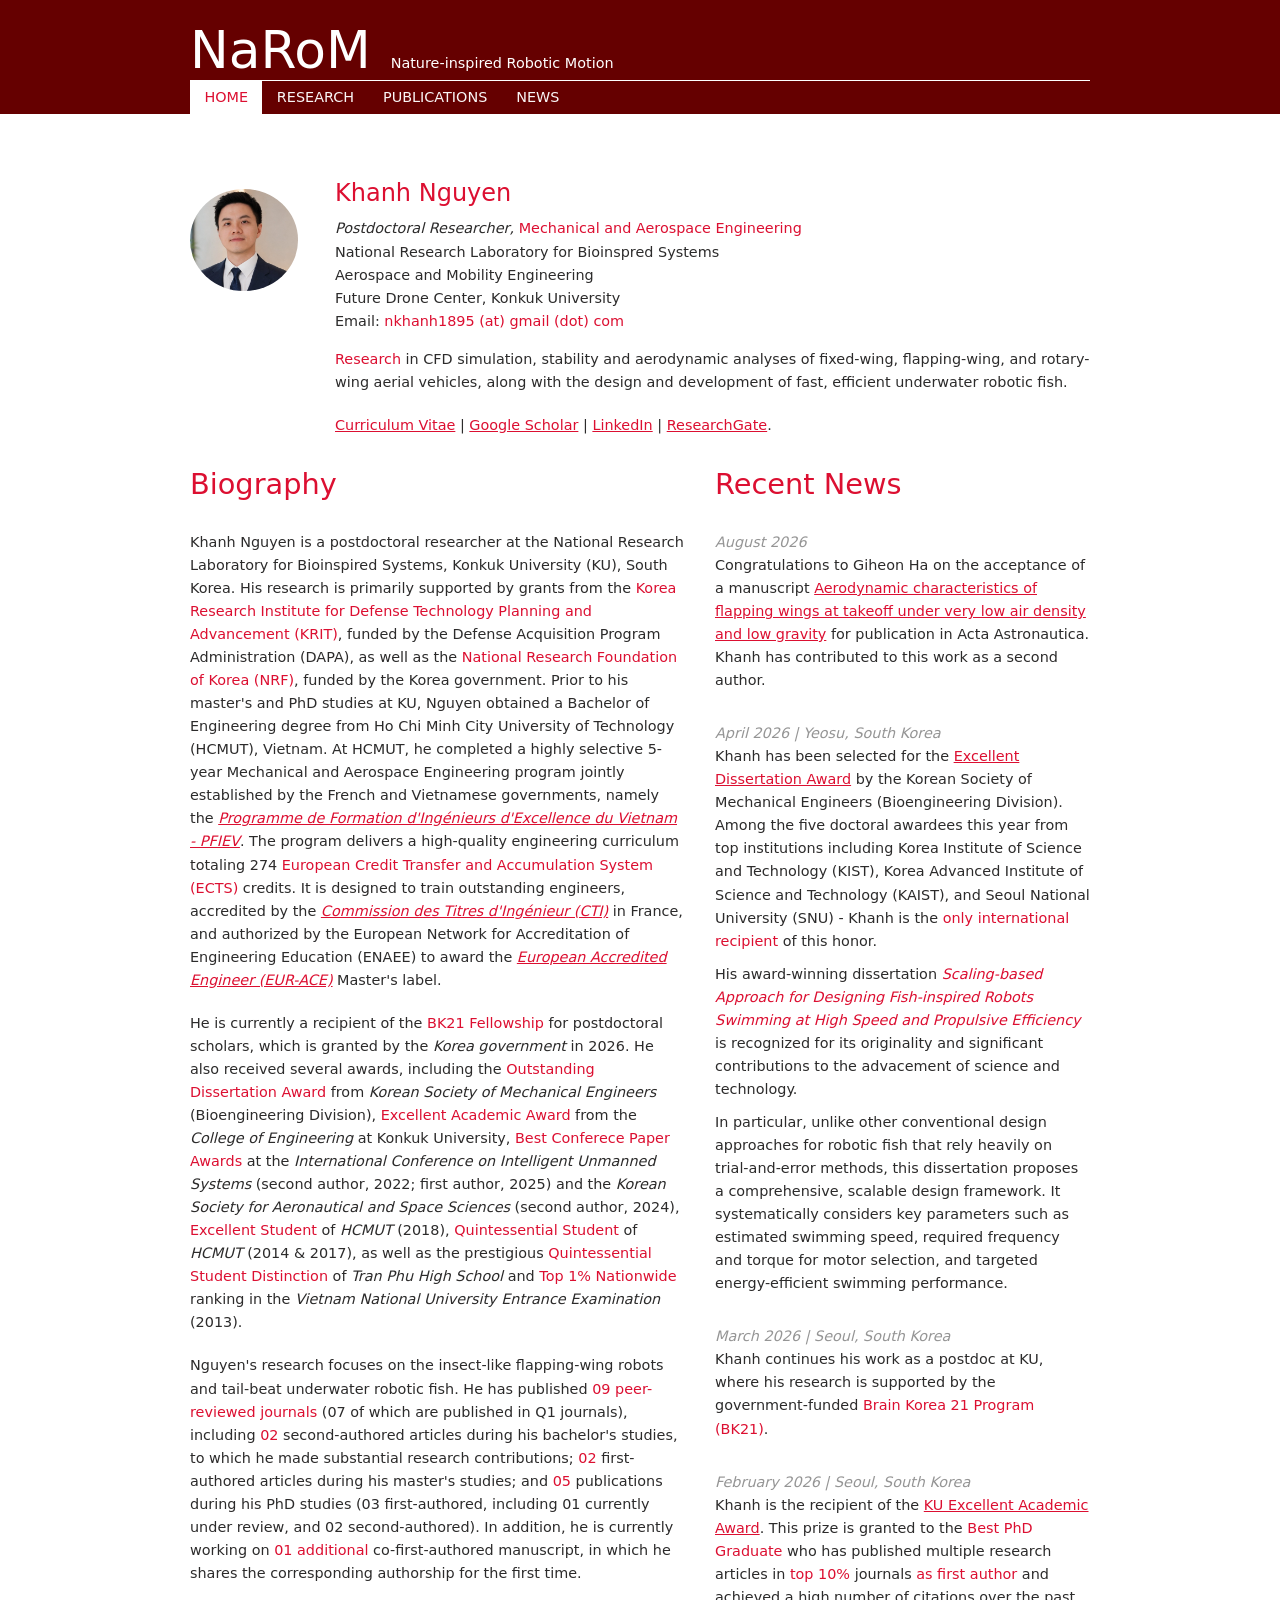
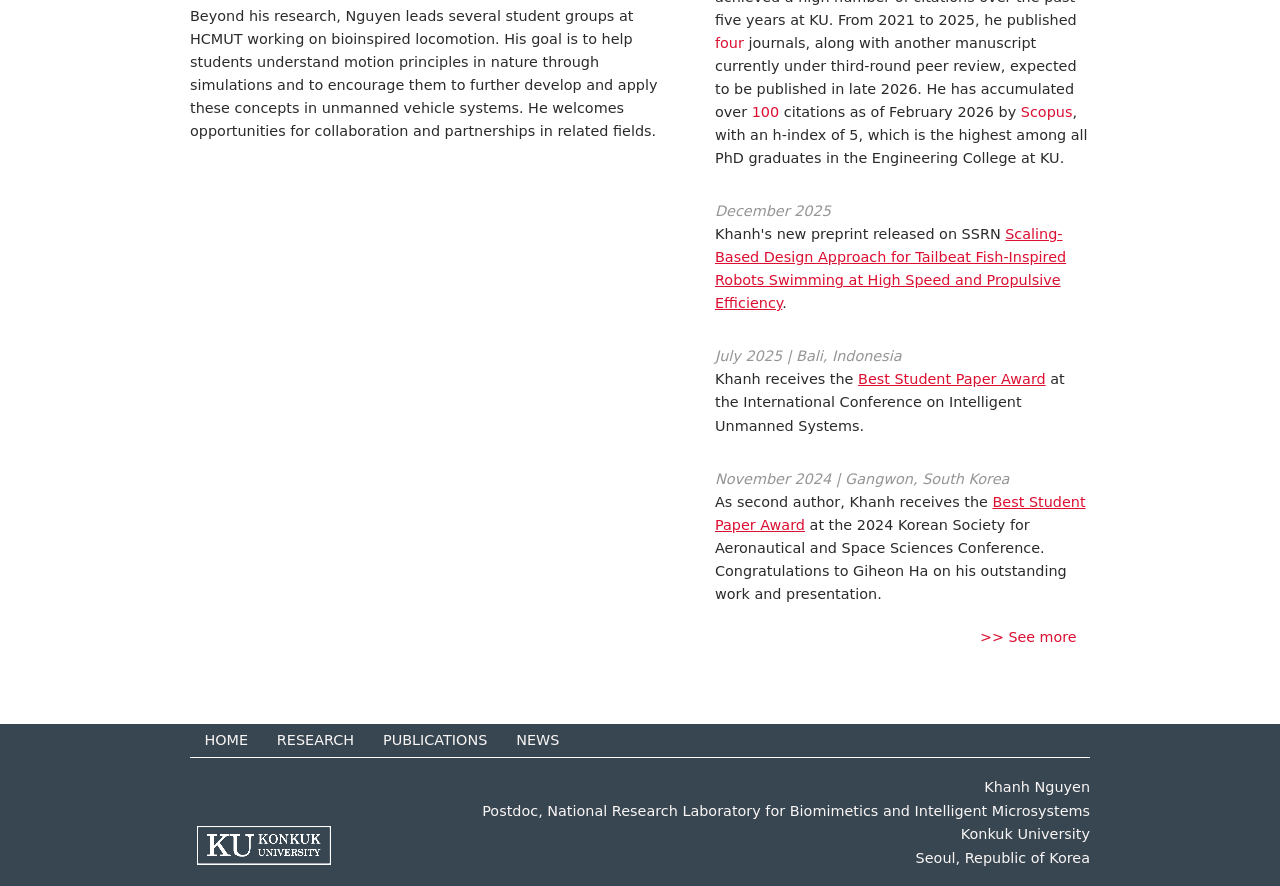
==== index.html @ c9b2899d "Add files via upload" ====
<!DOCTYPE html>
<html lang="en">
  
<head>
<meta charset="UTF-8">
    <meta name="viewport" content="width=device-width, initial-scale=1.0, maximum-scale=1.0, user-scalable=no">
    <link rel="stylesheet" href="assets/css/styles.css">
</head>


<body>

<header> 

<div class="custom-background">
    <div class="bottom-meta">
    <div class="logo-section">
    <p class="narom">NaRoM</p>
      <div class="subtitle">
      <p style="margin-top: 2.0px;margin-left: 0px;">Nature-inspired Robotic Motion</p>
    </div>
    </div>
    </div>

<hr style="margin-top: 0px;margin-bottom: 0px;">
<nav>
<button class="btn" style="text-align: center; background-color: white;">
<a style="color: #DC0F31;" href="index.html">HOME</a></button>
<button class="btn"><a style="color: rgb(250, 246, 246);" href="index_research.html">RESEARCH</a></button>
<button class="btn"><a style="color: rgb(250, 246, 246);" href="index_publications.html">PUBLICATIONS</a></button>
<button class="btn"><a style="color: rgb(250, 246, 246);" href="index_news.html">NEWS</a></button>
</nav>


</div>

</div>


</header>

<main>

    <section>
    <div class="column-layout-profile-pic">

    <div class="main-column-pic">
    
    <img class="profile-pic" src="assets/images/profile_photo.jpg">

    </div>

     <aside class="sidebar-column-pic">
     <p style="margin-top: 10px; color: #DC0F31; font-weight: normal; font-size: 1.5em;">Khanh Nguyen</p>
     <p style="margin-top: -15px; font-style: italic;">Postdoctoral Researcher,
     <a style="color: #DC0F31; font-style: normal;">Mechanical and Aerospace Engineering</a></p>
     <p style="margin-top: -20px;">National Research Laboratory for Bioinspred Systems</p>
     <p style="margin-top: -20px;">Aerospace and Mobility Engineering</p>
     <p style="margin-top: -20px;">Future Drone Center, Konkuk University</p>
     <p style="margin-top: -20px;">Email: <a style="color: #DC0F31;"href="mailto:nkhanh1895@gmail.com">nkhanh1895 (at) gmail (dot) com</a></p>
     <p style="margin-top: -5px;"> <a style="color: #DC0F31;">Research</a> in CFD simulation, stability and aerodynamic analyses of fixed-wing, flapping-wing, and rotary-wing aerial vehicles, 
        along with the design and development of fast, efficient underwater robotic fish.</p>

    <p>
    <a href="assets/docs/CV_Nguyen_Full.pdf" style="text-decoration: underline; color: #DC0F31; border: none; cursor: pointer;">Curriculum Vitae</a> |
    <a href="https://scholar.google.com/citations?user=eLWqA6QAAAAJ&hl=en" target="_blank" style="text-decoration: underline; color: #DC0F31;">Google Scholar</a> |
    <a href="https://kr.linkedin.com/in/khanh-nguyen-11b0a919b" target="_blank" style="text-decoration: underline; color: #DC0F31;">LinkedIn</a> |
    <a href="https://www.researchgate.net/profile/Khanh-Nguyen-259?ev=hdr_xprf" target="_blank" style="text-decoration: underline; color: #DC0F31;">ResearchGate</a>.

   
    </aside>


    </div>
    </section>

    <section>
    <div class="column-layout">
     <div class="main-column">
     <h2>Biography</h2>
        <p style="margin-top: 30px;">
        Khanh Nguyen is a postdoctoral researcher at the National Research Laboratory for Bioinspired Systems, Konkuk University (KU), South Korea. 
        His research is primarily supported by grants from the <a style="color: #DC0F31;">Korea Research Institute for Defense Technology Planning and Advancement (KRIT)</a>, 
        funded by the Defense Acquisition Program Administration (DAPA), as well as the <a style="color: #DC0F31;">National Research Foundation of Korea (NRF)</a>, funded by the Korea government. 
        Prior to his master's and PhD studies at KU, Nguyen obtained a Bachelor of Engineering degree from Ho Chi Minh City University of Technology (HCMUT), Vietnam. 
        At HCMUT, he completed a highly selective 5-year Mechanical and Aerospace Engineering program jointly established by the French and Vietnamese governments,
        namely the <a href="https://www.ensma.fr/lisae-ensma-au-vietnam/" target="_blank" style="font-style: italic; text-decoration: underline; color: #DC0F31;">
        Programme de Formation d'Ingénieurs d'Excellence du Vietnam - PFIEV</a>.
        The program delivers a high-quality engineering curriculum totaling 274 
        <a style="color: #DC0F31;">European Credit Transfer and Accumulation System (ECTS)</a> credits. 
        It is designed to train outstanding engineers, accredited by the
        <a href="https://www.cti-commission.fr/en/accreditation/fiche-formation?id=1979" 
        target="_blank" style="font-style: italic; text-decoration: underline; color: #DC0F31;">Commission des Titres d'Ingénieur (CTI)</a> in France, 
        and authorized by the European Network for Accreditation of Engineering Education (ENAEE) to award the 
        <a href="https://www.enaee.eu/eur-ace-system/awarding-eur-ace-label/?utm_source=chatgpt.com#EUR-ACE-labels-status" target="_blank" style="font-style: italic; text-decoration: underline; color: #DC0F31;"
        >European Accredited Engineer (EUR-ACE)</a> Master's label.</p>

        <p> He is currently a recipient of the <a style="color: #DC0F31;">BK21 Fellowship</a> for postdoctoral scholars, which is
            granted by the <a style="font-style: italic">Korea government</a> in 2026. 
            He also received several awards, including the
            <a style="color: #dc0f31;">Outstanding Dissertation Award</a> from <a style="font-style: italic">Korean Society of Mechanical Engineers</a> (Bioengineering Division), 
            <a style="color: #DC0F31;">Excellent Academic Award </a> from the <a style="font-style: italic">College of Engineering</a> at Konkuk University</a>, 
            <a style="color: #DC0F31;">Best Conferece Paper Awards</a> at the 
            <a style="font-style: italic">International Conference on Intelligent Unmanned Systems</a> (second author, 2022; first author, 2025) and the 
            <a style="font-style: italic">Korean Society for Aeronautical and Space Sciences</a></a> (second author, 2024), 
            <a style="color: #DC0F31;">Excellent Student</a> of <a style="font-style: italic">HCMUT</a> (2018),
            <a style="color: #DC0F31;">Quintessential Student</a> of <a style="font-style: italic">HCMUT</a> (2014 & 2017), as well as the prestigious
            <a style="color: #DC0F31;">Quintessential Student Distinction</a> of <a style="font-style: italic">Tran Phu High School</a> and
            <a style="color: #DC0F31;">Top 1% Nationwide</a> ranking in the <a style="font-style: italic">Vietnam National University Entrance Examination</a> (2013).</p>

        <p>Nguyen's research focuses on the insect-like flapping-wing robots and tail-beat underwater robotic fish. 
        He has published <a style="color: #DC0F31;">09 peer-reviewed journals</a> (07 of which are published in Q1 journals),
        including <a style="color: #DC0F31;">02</a> second-authored articles during his bachelor's studies, to which he made substantial research contributions; 
        <a style="color: #DC0F31;">02</a> first-authored articles during his master's studies; and <a style="color: #DC0F31;">05</a> publications during his PhD studies (03 first-authored, including 01 currently under review, and 02 second-authored). 
        In addition, he is currently working on <a style="color: #DC0F31;">01 additional </a> co-first-authored manuscript, in which he shares the corresponding authorship for the first time.</p>
        <p>Beyond his research, Nguyen leads several student groups at HCMUT working on bioinspired locomotion. 
        His goal is to help students understand motion principles in nature through simulations and to encourage them to further develop and apply these concepts in unmanned vehicle systems. 
        He welcomes opportunities for collaboration and partnerships in related fields.</p>     
    </div>

  <aside class="sidebar-column">
    <h2>Recent News</h2>

    <p class="italic">August 2026</p>
    <p> Congratulations to Giheon Ha on the acceptance of a manuscript <a style="text-decoration: underline; color: #DC0F31;" 
        href="assets/docs/Paper/2nd_AT_2026.pdf" target="_blank">Aerodynamic characteristics of flapping wings at takeoff under very low air density and low gravity</a> for publication in <a>Acta Astronautica</a>. Khanh has contributed to this work as a second author.
    </p>

    <p class="italic">April 2026 | Yeosu, South Korea</p>
    <p> Khanh has been selected for the <a style="text-decoration: underline; color: #DC0F31;" 
        href="assets/images/000_KSME_Award.jpg" target="_blank">Excellent Dissertation Award</a> 
        by the Korean Society of Mechanical Engineers (Bioengineering Division). Among the five doctoral awardees this year from top institutions including Korea Institute of Science and Technology (KIST), Korea Advanced Institute of Science and Technology (KAIST), 
        and Seoul National University (SNU) - Khanh is the <a style="color: #DC0F31;">only international recipient</a> of this honor.</p>
   <p style="margin-top: -10px;">His award-winning dissertation <a style="font-style:italic; color: #DC0F31;">Scaling-based Approach for Designing Fish-inspired Robots Swimming at High Speed and Propulsive Efficiency</a> is recognized for its originality and significant contributions to the advacement of science and technology.</p>
    
    <p style="margin-top: -10px;"> In particular, unlike other conventional design approaches for robotic fish that rely heavily on trial-and-error methods, 
        this dissertation proposes a comprehensive, scalable design framework. 
        It systematically considers key parameters such as estimated swimming speed,
        required frequency and torque for motor selection, and targeted energy-efficient swimming performance.</p>

    <p class="italic">March 2026 | Seoul, South Korea</p>
    <p> Khanh continues his work as a postdoc at KU,
         where his research is supported by the government-funded <a style=" color: #DC0F31;">Brain Korea 21 Program (BK21)</a>.</p>
    <p class="italic">February 2026 | Seoul, South Korea</p>
    <p> Khanh is the recipient of the <a style="text-decoration: underline; color: #DC0F31;" 
        href="assets/images/KU_academic_award_Ko.jpg" target="_blank">KU Excellent Academic Award</a>. 
        This prize is granted to the <a style=" color: #DC0F31;">Best PhD Graduate</a> 
        who has published multiple research articles in <a style=" color: #DC0F31;">top 10%</a> journals <a style=" color: #DC0F31;">as first author</a>
        and achieved a high number of citations over the past five years at KU.
        From 2021 to 2025, he published <a style=" color: #DC0F31;">four</a> journals, 
        along with another manuscript currently under third-round peer review, expected to be published in late 2026. 
        He has accumulated over <a style=" color: #DC0F31;">100</a> citations as of February 2026 by <a style=" color: #DC0F31;">Scopus</a>, with an h-index of 5, which is the highest among all PhD graduates in the Engineering College at KU.
    </p>

    <p class="italic">December 2025</p>
    <p> Khanh's new preprint released on SSRN <a style="text-decoration: underline; color: #DC0F31;" 
        href="assets/docs/Paper/1st_OE_2026_KUFish_II.pdf" target="_blank">Scaling-Based Design Approach for Tailbeat Fish-Inspired Robots Swimming at High Speed and Propulsive Efficiency</a>.
    </p>

    <p class="italic">July 2025 | Bali, Indonesia</p>
    <p> Khanh receives the <a style="text-decoration: underline; color: #DC0F31;" 
        href="assets/images/Award_for_Selected_Best_Paper_2025.jpg" target="_blank">Best Student Paper Award</a> at the International Conference on Intelligent Unmanned Systems.
    </p>



    <p class="italic">November 2024 | Gangwon, South Korea</p>
    <p> As second author, Khanh receives the <a style="text-decoration: underline; color: #DC0F31;" 
        href="assets/images/Award_for_Selected_Best_Paper_2024_2.jpg" target="_blank">Best Student Paper Award</a> 
        at the 2024 Korean Society for Aeronautical and Space Sciences Conference.
        Congratulations to Giheon Ha on his outstanding work and presentation.</p>
    
    <p style="text-align: right;"><button class="btn inline-btn"><a style="margin-left: 0px; color: #DC0F31;" href="index_news.html">>> See more</a></button></p>
  </aside>
</div>
</section>

    </main>
    <div class="custom-background-end">

    <nav>
    <button class="btn">
    <a style="color: rgb(250, 246, 246);">HOME</a></button>
    <button class="btn"><a style="color: rgb(250, 246, 246);" href="index_research.html">RESEARCH</a></button>
    <button class="btn"><a style="color: rgb(250, 246, 246);" href="index_publications.html">PUBLICATIONS</a></button>
    <button class="btn"><a style="color: rgb(250, 246, 246);" href="index_news.html">NEWS</a></button>
    </nav>

    <hr style="margin-top: 0px;margin-bottom: 20px;">
    <div class="bottom-meta">
    <img class="ku-logo-bottom" src="assets/images/Konkuk_University_logotype.png" alt="Konkuk University logo">
    
    <div class="bottom-info" >
    <p>Khanh Nguyen</p>
    <p>Postdoc, National Research Laboratory for Biomimetics and Intelligent Microsystems</p>
    <p>Konkuk University</p>
    <p>Seoul, Republic of Korea</p>
    </div>
    </div>
    </div>

</div>
</body>
</html>
---- assets/css/styles.css ----
/* Apply the font to the entire webpage  <img src="assets/images/F2_Gliding_fish.jpg" alt="Profile Photo" style="height: auto; max-height: 155px; border-radius: 0%;"> */
h1, h2, h3, h4, h5, h6, p, a, li {
    font-family: system-ui, -apple-system, BlinkMacSystemFont, 'Segoe UI', Roboto, Oxygen, Ubuntu, Cantarell, 'Open Sans', 'Helvetica Neue', sans-serif;
    text-align: left;
    margin: 0px;
    margin-bottom: 20px;
    padding: 0.2;
    background-color: transparent; /* <img src="assets/images/Fish_animated_photo.jpg" alt="Profile Photo" style="height: auto; max-height: 150px; border-radius: 10%;">     Optional: Light background color */
    color: rgb(44, 43, 43); /* Default text color */
    zoom: 100%;
    text-decoration: none; /* Removes underline */
}

:root {
    --content-width: 85%;
    --content-max-width: 1000px;
    --layout-width: calc(var(--content-width) * 0.9);
    --layout-max-width: calc(var(--content-max-width) * 0.9);
    --sitename-size: 1.8em;
    --ku-logo-size: 53px;
}

/* Container styling */
.Sitename {
    font-family: system-ui, -apple-system, BlinkMacSystemFont, 'Segoe UI', Roboto, Oxygen, Ubuntu, Cantarell, 'Open Sans', 'Helvetica Neue', sans-serif;
    font-size: calc(var(--sitename-size) * 0.5);
    font-style: normal;
    font-weight: normal;
    margin-top: 30px;
    margin-bottom: 0px;
    text-align: center;
    padding-left: 0;

    color: rgb(250, 246, 246);
    grid-column: 1;
    justify-self: start;
}

.logo-section {
    display: flex;
    align-items: baseline;
    flex-wrap: nowrap;
    gap: 20px;
    margin-top: 20px;
    grid-column: 1;
}

.narom {
    font-family: system-ui, -apple-system, BlinkMacSystemFont, 'Segoe UI', Roboto, Oxygen, Ubuntu, Cantarell, 'Open Sans', 'Helvetica Neue', sans-serif;
    font-size: calc(var(--sitename-size) * 1.8);
    color: rgb(255, 255, 255);
    margin: 0;
    padding: 0;
    font-weight: normal;
    white-space: nowrap;
}

.subtitle {
    display: inline-flex;
    align-items: baseline;
    gap: 0.4em;
    white-space: nowrap;
}

.subtitle p {
    font-family: system-ui, -apple-system, BlinkMacSystemFont, 'Segoe UI', Roboto, Oxygen, Ubuntu, Cantarell, 'Open Sans', 'Helvetica Neue', sans-serif;
    font-size: calc(var(--sitename-size) * 0.5);
    color: rgb(255, 255, 255);
    margin: 0;
    line-height: 1;
    text-align: left;
}

.profile-pic {
    display: block;
    margin: auto;
    height: auto;
    width: calc(var(--layout-width)*0.45);
    max-width: calc(var(--layout-max-width) *0.45);
    object-fit: contain;
    mix-blend-mode: screen;
    margin-left: 0px;
    margin-top: 25px;
    margin-bottom: 0px;
    border-radius: 50%;
}
.sidebar-column-pic {
    margin-left: -170px;
    margin-right: 0px;
    background-color: #ffffff00;
    padding: 0px;
    border-radius: 0px;
}
.brand-row { /* Container for the site name and logo */
    width: 100%;
    margin: 0;
    padding: 0 calc((100% - var(--layout-width)) / 20);
    display: grid;
    grid-template-columns: auto 1fr auto;
    align-items: center;
    justify-items: start;
}

.ku-logo-top {
    height: var(--ku-logo-size);
    width: auto;
    object-fit: contain;
    filter: grayscale(1) brightness(0.9) contrast(4);
    mix-blend-mode: screen;

    margin-top: 16px;
    margin-bottom: 5px;
    grid-column: 3;
    justify-self: end;
}

body {
    transform: scale(1); /* Ensures the content is scaled to 100% */
    transform-origin: 0 0; /* Ensures scaling starts from the top-left corner */
    width: 100%; /* Prevents horizontal scrollbars */
    height: 100%; /* Prevents vertical scrollbars */
    overflow: auto; /* Hides any overflow caused by scaling */
    margin: 0; /* Removes default margin */
    padding: 0; /* Removes default padding */
}

/* Header styling */
header {
    display: block;
    margin-bottom: 50px;
}
header img {
    max-height: 500px; /* Ensures the image height adjusts dynamically */
    width: auto; /* Maintains the aspect ratio */
    border-radius: 10%; /* Optional: Rounded corners */
}

header div {
    flex: 1; /* Ensures the text takes up the remaining space */
    margin-left: 0px;
}

header h1, header p {
    font-size: 4em;
    font-style: normal;
    font-weight: normal;
    margin-left: 0px;
}

nav { /* Length of the buttons */
    display: grid;
    grid-template-columns: repeat(4, max-content);
    align-items: stretch;
    justify-content: left;
    gap: 0;
    /* total length of the buttons matches the hr width */
    width: calc(var(--layout-width) * 1.0);
    max-width: calc(var(--layout-max-width) * 1.0);
    margin: 0px auto;
    padding:0px;
    box-sizing: border-box;
}

nav .btn {
    width: fit-content;
}

/* Section styling */
section {
    margin-bottom: 0px;
}

section h2 {
    font-size: 1.8em;
    font-style: normal;
    font-weight: normal;
    margin-left: 0px;
    color: #DC0F31;;
}


@media (max-width: 1024px) {
    .responsive-section {
        padding: 16px 8px;
    }
}

@media (max-width: 768px) {
    .responsive-section {
        padding: 12px 6px;
    }
}

@media (max-width: 600px) {
    .custom-background > nav {
        width: 100%;
        max-width: none;
        grid-template-columns: repeat(4, minmax(0, 1fr));
    }

    .custom-background > nav .btn,
    .custom-background > nav .btn:hover {
        width: 100%;
        min-width: 0;
        font-size: 0.8em;
    }

    .custom-background > nav .btn a {
        width: 100%;
        padding: 0.5em 0.1em;
        justify-content: center;
        font-size: 0.85em;
    }
}

/* Container styling */
.container {
    width: 95%;            /* Wider on mobile */
    max-width: 1200px;
    margin: 0 auto;
    padding: 10px;
}




.italic {
    font-size: 0.9em;
    font-style: italic;
    font-weight: normal;
    margin-top: 30px;
    margin-bottom: -10px;
    margin-left: 0px;

    color: rgb(44, 43, 43, 0.5);
}

section p {
    color: rgb(44, 43, 43);
    font-size: 0.9em;
    text-align: left;
    line-height: 1.6;
    display: block;
    margin-top: 10px;
}

/* Footer styling */
footer {
    text-align: center;
    margin-top: 20px;
    font-size: 0.9em;
    color: #DC0F31;
}

.custom-background p, .custom-background a,
.custom-background-end p, .custom-background-end a {
    background-color: transparent; /* Ensure no background color is applied to <p> */
    height: fit-content;
}

/* Two-column layout for page sections */
.column-layout {
    display: grid;
    grid-template-columns: 0.55fr 0.45fr;  /* Responsive columns */
    gap: 0px;
    margin: 0 auto 10px auto;
    width: calc(var(--layout-width) * 1.0);
    max-width: calc(var(--layout-max-width) * 1.0);
    justify-content: center;
}
.main-column {
    background-color: #ffffff00;
    padding: 0px;
    border-radius: 0px;
    margin-left: 0px;/* DO NOT TOUCH */
}

.sidebar-column {
    margin-left: 30px;
    margin-right: 0px;
    background-color: #ffffff00;
    padding: 0px;
    border-radius: 0px;

}

/* Two-column layout for page sections */
.column-layout-profile-pic {
    display: grid;
    grid-template-columns: 0.35fr 0.65fr;  /* Responsive columns */
    gap: 0px;
    margin: 0 auto 10px auto;
    width: calc(var(--layout-width) * 1.0);
    max-width: calc(var(--layout-max-width) * 1.0);
    justify-content: center;
}


.main-column-pic {
    background-color: #ffffff00;
    padding: 0px;
    border-radius: 0px;
    margin-left: 0px;/* DO NOT TOUCH */
}



.custom-background {
    background-color: #650000; /* Dark green background color */
    width: 100%; /* Set the width to 100% of the parent container */
    height: fit-content;/* Ends exactly at the bottom of the nav buttons */
    margin: 0px auto; /* Center the div horizontally */
    padding: 0px; /* Add padding inside the div */
    border-radius: 0px; /* Optional: Add rounded corners */
}
.project-background {
    background-color: #ff5b767e; /* Light green background color */
    width: calc(var(--layout-width) * 1.0);
    max-width: calc(var(--layout-max-width) * 1.0);
    text-align: left;
    height: fit-content;/* Ends exactly at the bottom of the nav buttons */
    margin: 0px auto; /* Center the div horizontally */
    padding: 0px auto; /* Add padding inside the div */
    border-radius: 0px; /* Optional: Add rounded corners */
    margin-top: 20px; /* Optional: Add rounded corners */

}

.custom-background-end {
    background-color: rgb(55, 70, 80);
    width: 100%;
    height: fit-content;/* Ends exactly at the bottom of the nav buttons */
    margin: 40px 0 0 0;
    padding: 0 0 14px 0;
    
}

.bottom-info {
    width: calc(var(--layout-width) * 1.0);
    max-width: calc(var(--layout-max-width) * 1.0);
    margin: 0;
}

.bottom-meta {
    width: calc(var(--layout-width) * 1.0);
    max-width: calc(var(--layout-max-width) * 1.0);
    margin: 0 auto;
    display: flex;
    justify-content: space-between;
    align-items: flex-end;
    column-gap: 18px;
}

.ku-logo-bottom {
    height: var(--ku-logo-size);
    width: auto;
    object-fit: contain;
    filter: grayscale(1) brightness(0.9) contrast(4);
    mix-blend-mode: screen;
    margin-top: 2px;
    border-radius: 0px; /* Optional: Add rounded corners */
}

.top-info p {
    color: rgb(250, 246, 246);
    text-align: left;
    margin-bottom: 4px;
    line-height: 1.35;
    font-family: system-ui, -apple-system, BlinkMacSystemFont, 'Segoe UI', Roboto, Oxygen, Ubuntu, Cantarell, 'Open Sans', 'Helvetica Neue', sans-serif;
}
.bottom-info p {
    color: rgb(250, 246, 246);
    text-align: right;
    margin-bottom: 4px;
    line-height: 1.35;
    font-size: 0.9em;
    font-family: system-ui, -apple-system, BlinkMacSystemFont, 'Segoe UI', Roboto, Oxygen, Ubuntu, Cantarell, 'Open Sans', 'Helvetica Neue', sans-serif;
}

.btn {
  color: rgb(0, 0, 0) !important;
  cursor: pointer; /* Hand cursor on hover */
  margin-left: 0;
  background-color: transparent; /* Blue background */
    width: 100%;
    min-width: 0;
    padding: 0;
  border: none; /* Remove border */
    border-radius: 0px; /* Rounded corners */
    font-size: calc(var(--sitename-size) * 0.5);
    text-align: center;
    white-space: nowrap;
    text-decoration: none; /* Remove underline from links */
border-radius: 0px; /* Optional: Add rounded corners */
}
.btn:hover {
  color: #dc0f31 !important;
  background-color: rgba(228, 228, 228, 0.491); /* Blue background */
  cursor: pointer; /* Hand cursor on hover */
    margin-left: 0;
    width: fit-content;
    text-align: center;
    white-space: nowrap;
        border-radius: 0px; /* Optional: Add rounded corners */

}

nav .btn a {
    display: inline-flex;
    align-items: center;
    justify-content: left;
    width: auto;
    padding: 0.6em 1.0em; /* Approximate 1.1× text width by adding extra horizontal space */
    margin: 0;
    line-height: 1.1;
    box-sizing: border-box;
    text-align: center;
    border-radius: 0px; /* Optional: Add rounded corners */
    
}

.custom-background-end .btn:hover {
    background-color: transparent;
}

.custom-background-end .btn,
.custom-background-end .btn:hover {
    font-size: calc(var(--sitename-size) * 0.5);
    background-color: transparent !important;
     border-radius: 0px; /* Optional: Add rounded corners */
}


.inline-btn,
.inline-btn:hover {
    width: auto;
    min-width: fit-content;
    font-size: calc(var(--sitename-size) * 0.55);
    background-color: transparent;
    padding: 0em 0.45em;
    white-space: nowrap;
    display: inline-block;
}

.custom-background + nav {
    column-gap: 14px;
}

.inline-btn a,
.inline-btn:hover a {
    display: inline-block;
    padding: 0em 0.5em;
    line-height: 1;
    white-space: nowrap;
}


.research-hero-image {
    display: block;
    margin: 0 auto;
    width: calc(var(--layout-width) * 1.0);
    max-width: calc(var(--layout-max-width) * 0.9);
    height: auto;
    border-radius: 0px; /* Optional: Add rounded corners */
}

.custom-background-end .btn a,
.custom-background-end .btn:hover a {
    color: rgb(250, 246, 246) !important;
}

.custom-background-end hr {
    margin-top: 0;
    border-radius: 0px; /* Optional: Add rounded corners */

}


hr {
  border: none;
  height: 1px;
  background-color: #ffffff;
  margin: 10px auto;
        width: calc(var(--layout-width) * 1.0);
        max-width: calc(var(--layout-max-width) * 1.0);
  margin-bottom: 0px;
     
}


/* Responsive section styling */
.responsive-section {
    width: calc(var(--layout-width) * 1.0);
    max-width: calc(var(--layout-max-width) * 1.0);
    margin: 50px auto;
    margin-bottom: 50px;
    border-radius: 0px; /* Optional: Add rounded corners */

}

@media (min-width: 768px) {
    .container {
        width: 90%;        /* Slightly narrower on tablet/desktop */

    }
}

@media (min-width: 1024px) {
    .container {
        width: 85%;        /* Even narrower on larger screens */
    }
}

/* Responsive design for smaller screens */
@media (max-width: 1024px) {
        :root {
            --content-width: 90%;
        }

    .column-layout,
    .column-layout-profile-pic {
        grid-template-columns: 1fr;
    }
    
    .sidebar-column,
    .sidebar-column-pic {
        margin-left: 0px;
        margin-right: 0px;
        margin-top: 30px;
    }
    
}

@media (max-width: 768px) {
    :root {
        --content-width: 95%;
        --sitename-size: 1.4em;
        --ku-logo-size: clamp(34px, 8vw, 53px);
    }

    .brand-row {
        column-gap: 10px;
    }

    .ku-logo-top {
        margin-top: 14px;
        margin-bottom: 7px;
    }

    .Sitename {
        margin-bottom: 8px;
    }

    .logo-section {
        flex-wrap: nowrap;
        align-items: baseline;
        gap: 8px;
        white-space: nowrap;
    }
    .profile-pic {
    display: block;
    margin: auto;
    height: auto;
    width: 110px;
    max-width: 110px;
    object-fit: cover;
    mix-blend-mode: screen;
    margin-left: 0px;
    margin-top: 10px;
    margin-bottom: -10px;
    border-radius: 50%;
}
    .narom {
        font-size: calc(var(--sitename-size) * 1.3);
        white-space: nowrap;
        margin: 0;
    }

    .subtitle {
        display: inline-flex;
        align-items: baseline;
        gap: 0.4em;
        white-space: nowrap;
    }

    .subtitle p {
        display: inline-block;
        font-size: calc(var(--sitename-size) * 0.5);
        margin: 0;
    }
    .btn,
    .btn:hover,
    .nav .btn a,
    .nav .btn:hover a,
    .inline-btn,
    .inline-btn:hover,
    .inline-btn a,
    .inline-btn:hover a {
      font-size: calc(var(--sitename-size) * 0.7);
    }

    .bottom-meta {
        align-items: center;
    }

    nav {
        grid-template-columns: repeat(4, max-content);
        padding: 0;
    }
    
}
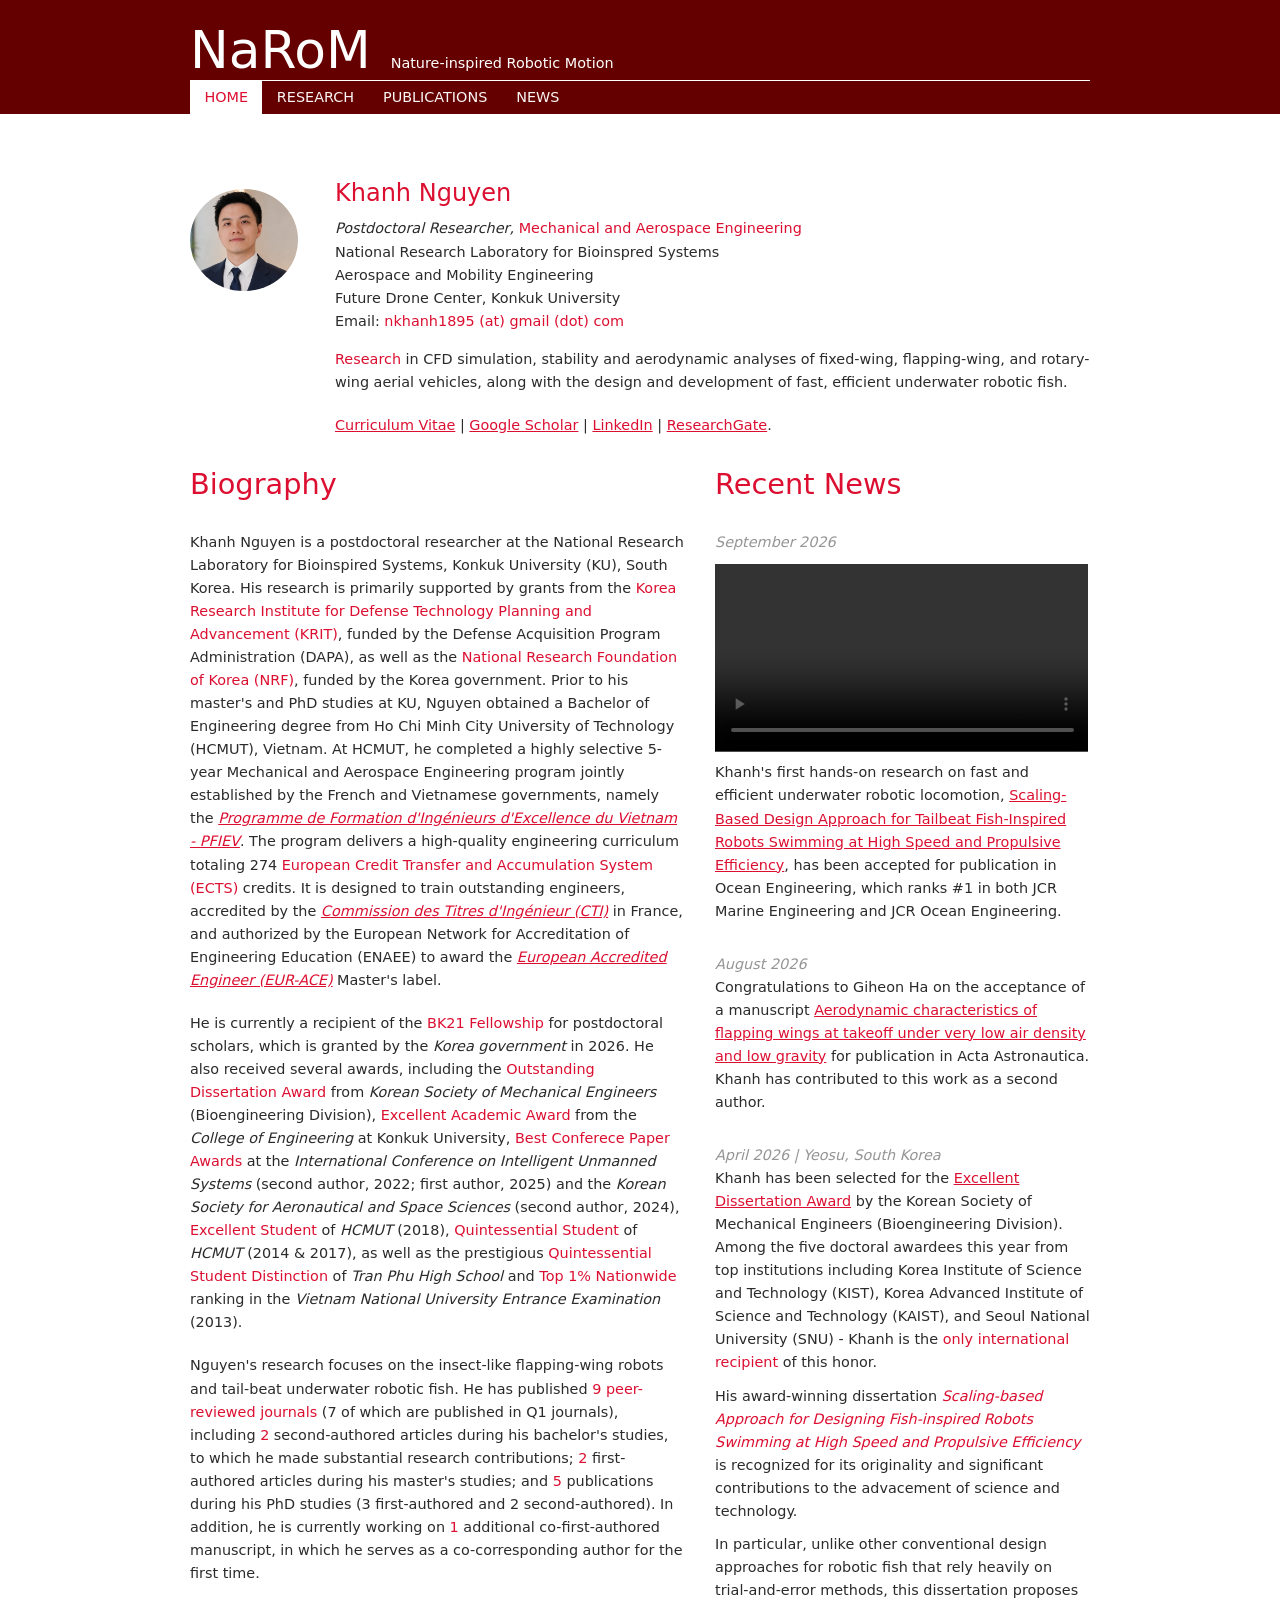
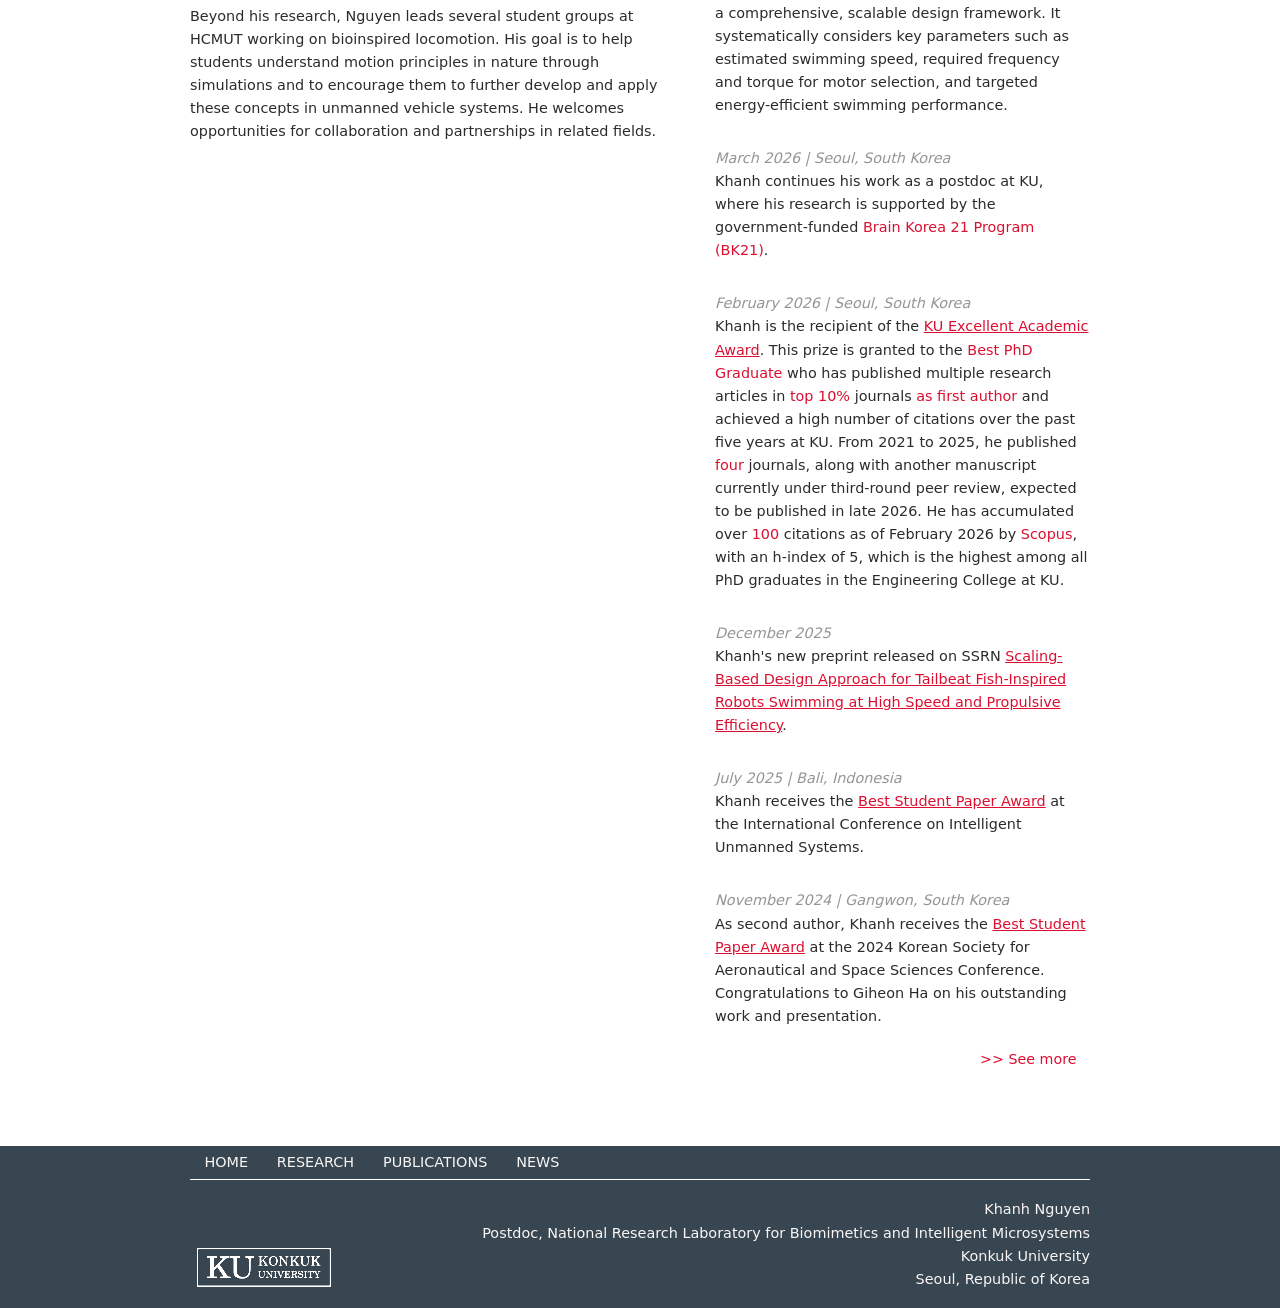
==== commit 0377434a: "Add files via upload" ====
--- a/index.html
+++ b/index.html
@@ -109,10 +109,10 @@
             <a style="color: #DC0F31;">Top 1% Nationwide</a> ranking in the <a style="font-style: italic">Vietnam National University Entrance Examination</a> (2013).</p>
 
         <p>Nguyen's research focuses on the insect-like flapping-wing robots and tail-beat underwater robotic fish. 
-        He has published <a style="color: #DC0F31;">09 peer-reviewed journals</a> (07 of which are published in Q1 journals),
-        including <a style="color: #DC0F31;">02</a> second-authored articles during his bachelor's studies, to which he made substantial research contributions; 
-        <a style="color: #DC0F31;">02</a> first-authored articles during his master's studies; and <a style="color: #DC0F31;">05</a> publications during his PhD studies (03 first-authored, including 01 currently under review, and 02 second-authored). 
-        In addition, he is currently working on <a style="color: #DC0F31;">01 additional </a> co-first-authored manuscript, in which he shares the corresponding authorship for the first time.</p>
+        He has published <a style="color: #DC0F31;">9 peer-reviewed journals</a> (7 of which are published in Q1 journals),
+        including <a style="color: #DC0F31;">2</a> second-authored articles during his bachelor's studies, to which he made substantial research contributions; 
+        <a style="color: #DC0F31;">2</a> first-authored articles during his master's studies; and <a style="color: #DC0F31;">5</a> publications during his PhD studies (3 first-authored and 2 second-authored). 
+        In addition, he is currently working on <a style="color: #DC0F31;">1</a> additional co-first-authored manuscript, in which he serves as a co-corresponding author for the first time.</p>
         <p>Beyond his research, Nguyen leads several student groups at HCMUT working on bioinspired locomotion. 
         His goal is to help students understand motion principles in nature through simulations and to encourage them to further develop and apply these concepts in unmanned vehicle systems. 
         He welcomes opportunities for collaboration and partnerships in related fields.</p>     
@@ -120,6 +120,16 @@
 
   <aside class="sidebar-column">
     <h2>Recent News</h2>
+
+    <p class="italic">September 2026</p>
+    <video controls autoplay muted loop preload="metadata" style="display: block; width: 100%; height: auto; margin-bottom: 10px; margin-top: 20px; clip-path: inset(0 2px 0 0);">
+        <source src="assets/videos/underwater_robotic_fish.mp4" type="video/mp4">
+        Your browser does not support the video element.
+    </video>
+    <p> Khanh's first hands-on research on fast and efficient underwater robotic locomotion, <a style="text-decoration: underline; color: #DC0F31;" 
+        href="assets/docs/Paper/2nd_AT_2026.pdf" target="_blank">Scaling-Based Design Approach for Tailbeat Fish-Inspired Robots Swimming at High Speed and Propulsive Efficiency</a>, 
+        has been accepted for publication in Ocean Engineering, which ranks #1 in both JCR Marine Engineering and JCR Ocean Engineering.
+    </p>
 
     <p class="italic">August 2026</p>
     <p> Congratulations to Giheon Ha on the acceptance of a manuscript <a style="text-decoration: underline; color: #DC0F31;" 
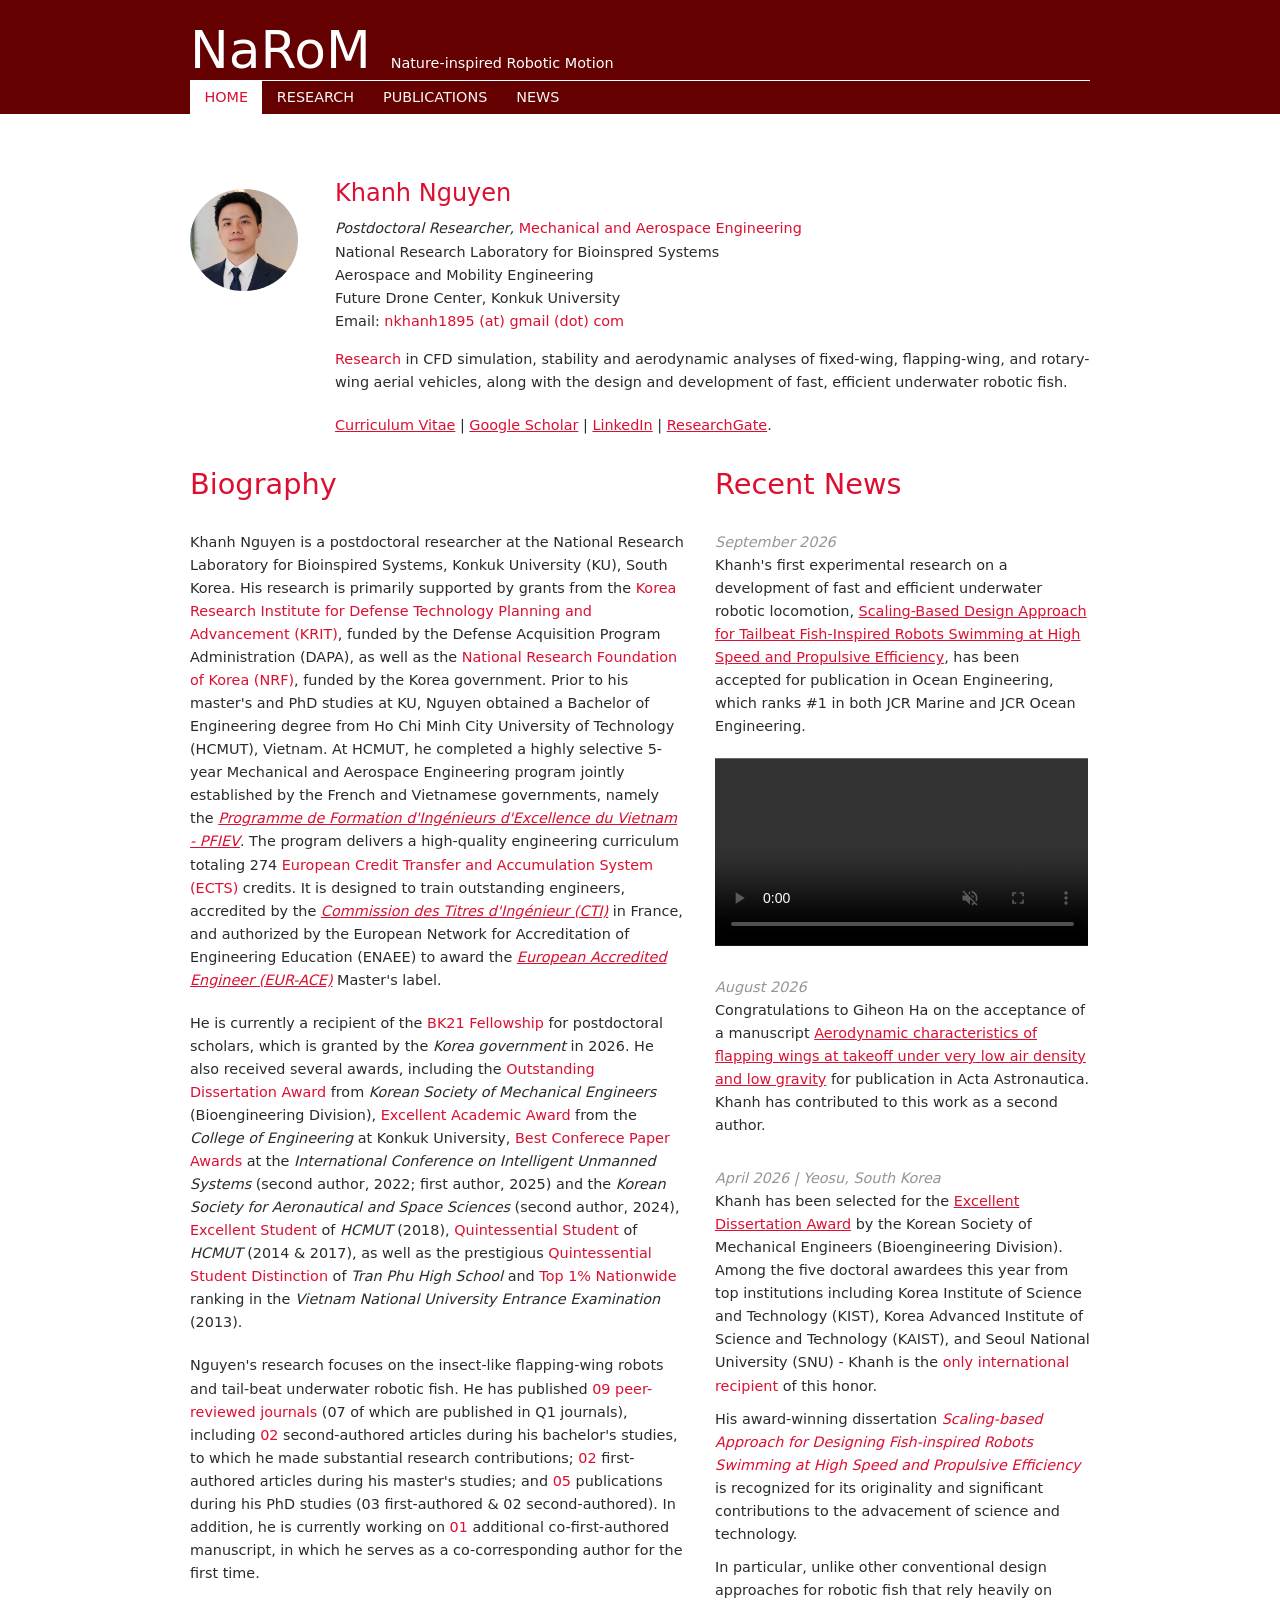
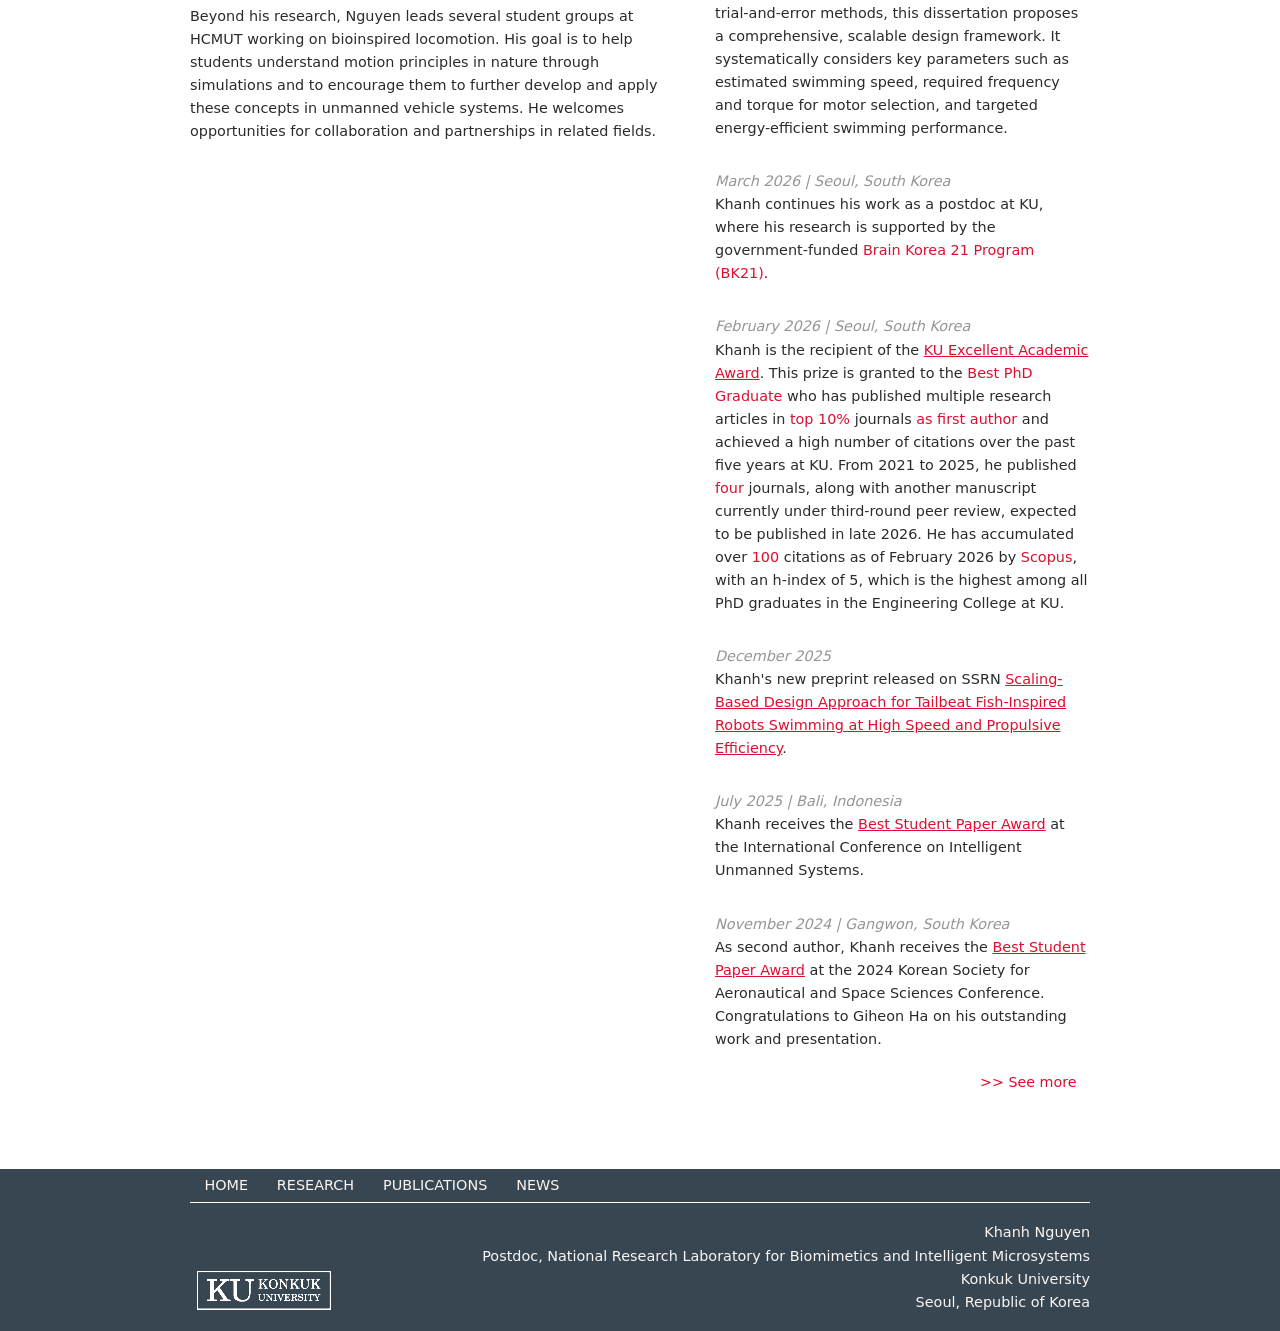
==== commit b3f129bb: "Add files via upload" ====
--- a/index.html
+++ b/index.html
@@ -109,10 +109,10 @@
             <a style="color: #DC0F31;">Top 1% Nationwide</a> ranking in the <a style="font-style: italic">Vietnam National University Entrance Examination</a> (2013).</p>
 
         <p>Nguyen's research focuses on the insect-like flapping-wing robots and tail-beat underwater robotic fish. 
-        He has published <a style="color: #DC0F31;">9 peer-reviewed journals</a> (7 of which are published in Q1 journals),
-        including <a style="color: #DC0F31;">2</a> second-authored articles during his bachelor's studies, to which he made substantial research contributions; 
-        <a style="color: #DC0F31;">2</a> first-authored articles during his master's studies; and <a style="color: #DC0F31;">5</a> publications during his PhD studies (3 first-authored and 2 second-authored). 
-        In addition, he is currently working on <a style="color: #DC0F31;">1</a> additional co-first-authored manuscript, in which he serves as a co-corresponding author for the first time.</p>
+        He has published <a style="color: #DC0F31;">09 peer-reviewed journals</a> (07 of which are published in Q1 journals),
+        including <a style="color: #DC0F31;">02</a> second-authored articles during his bachelor's studies, to which he made substantial research contributions; 
+        <a style="color: #DC0F31;">02</a> first-authored articles during his master's studies; and <a style="color: #DC0F31;">05</a> publications during his PhD studies (03 first-authored & 02 second-authored). 
+        In addition, he is currently working on <a style="color: #DC0F31;">01</a> additional co-first-authored manuscript, in which he serves as a co-corresponding author for the first time.</p>
         <p>Beyond his research, Nguyen leads several student groups at HCMUT working on bioinspired locomotion. 
         His goal is to help students understand motion principles in nature through simulations and to encourage them to further develop and apply these concepts in unmanned vehicle systems. 
         He welcomes opportunities for collaboration and partnerships in related fields.</p>     
@@ -122,14 +122,16 @@
     <h2>Recent News</h2>
 
     <p class="italic">September 2026</p>
-    <video controls autoplay muted loop preload="metadata" style="display: block; width: 100%; height: auto; margin-bottom: 10px; margin-top: 20px; clip-path: inset(0 2px 0 0);">
+        <p> Khanh's first experimental research on a development of fast and efficient underwater robotic locomotion, <a style="text-decoration: underline; color: #DC0F31;" 
+        href="assets/docs/Paper/2nd_AT_2026.pdf" target="_blank">Scaling-Based Design Approach for Tailbeat Fish-Inspired Robots Swimming at High Speed and Propulsive Efficiency</a>, 
+        has been accepted for publication in Ocean Engineering, which ranks #1 in both JCR Marine and JCR Ocean Engineering.
+    </p>
+    <video controls autoplay muted loop preload="metadata" style="display: block; 
+    width: 100%; height: auto; margin-bottom: 10px; margin-top: 20px; clip-path: inset(0 2px 0 0);">
         <source src="assets/videos/underwater_robotic_fish.mp4" type="video/mp4">
         Your browser does not support the video element.
     </video>
-    <p> Khanh's first hands-on research on fast and efficient underwater robotic locomotion, <a style="text-decoration: underline; color: #DC0F31;" 
-        href="assets/docs/Paper/2nd_AT_2026.pdf" target="_blank">Scaling-Based Design Approach for Tailbeat Fish-Inspired Robots Swimming at High Speed and Propulsive Efficiency</a>, 
-        has been accepted for publication in Ocean Engineering, which ranks #1 in both JCR Marine Engineering and JCR Ocean Engineering.
-    </p>
+
 
     <p class="italic">August 2026</p>
     <p> Congratulations to Giheon Ha on the acceptance of a manuscript <a style="text-decoration: underline; color: #DC0F31;" 
--- a/assets/css/styles.css
+++ b/assets/css/styles.css
@@ -193,8 +193,8 @@
 
 @media (max-width: 600px) {
     .custom-background > nav {
-        width: 100%;
-        max-width: none;
+        width: calc(var(--layout-width) * 1.0);
+        max-width: calc(var(--layout-max-width) * 1.0);
         grid-template-columns: repeat(4, minmax(0, 1fr));
     }
 
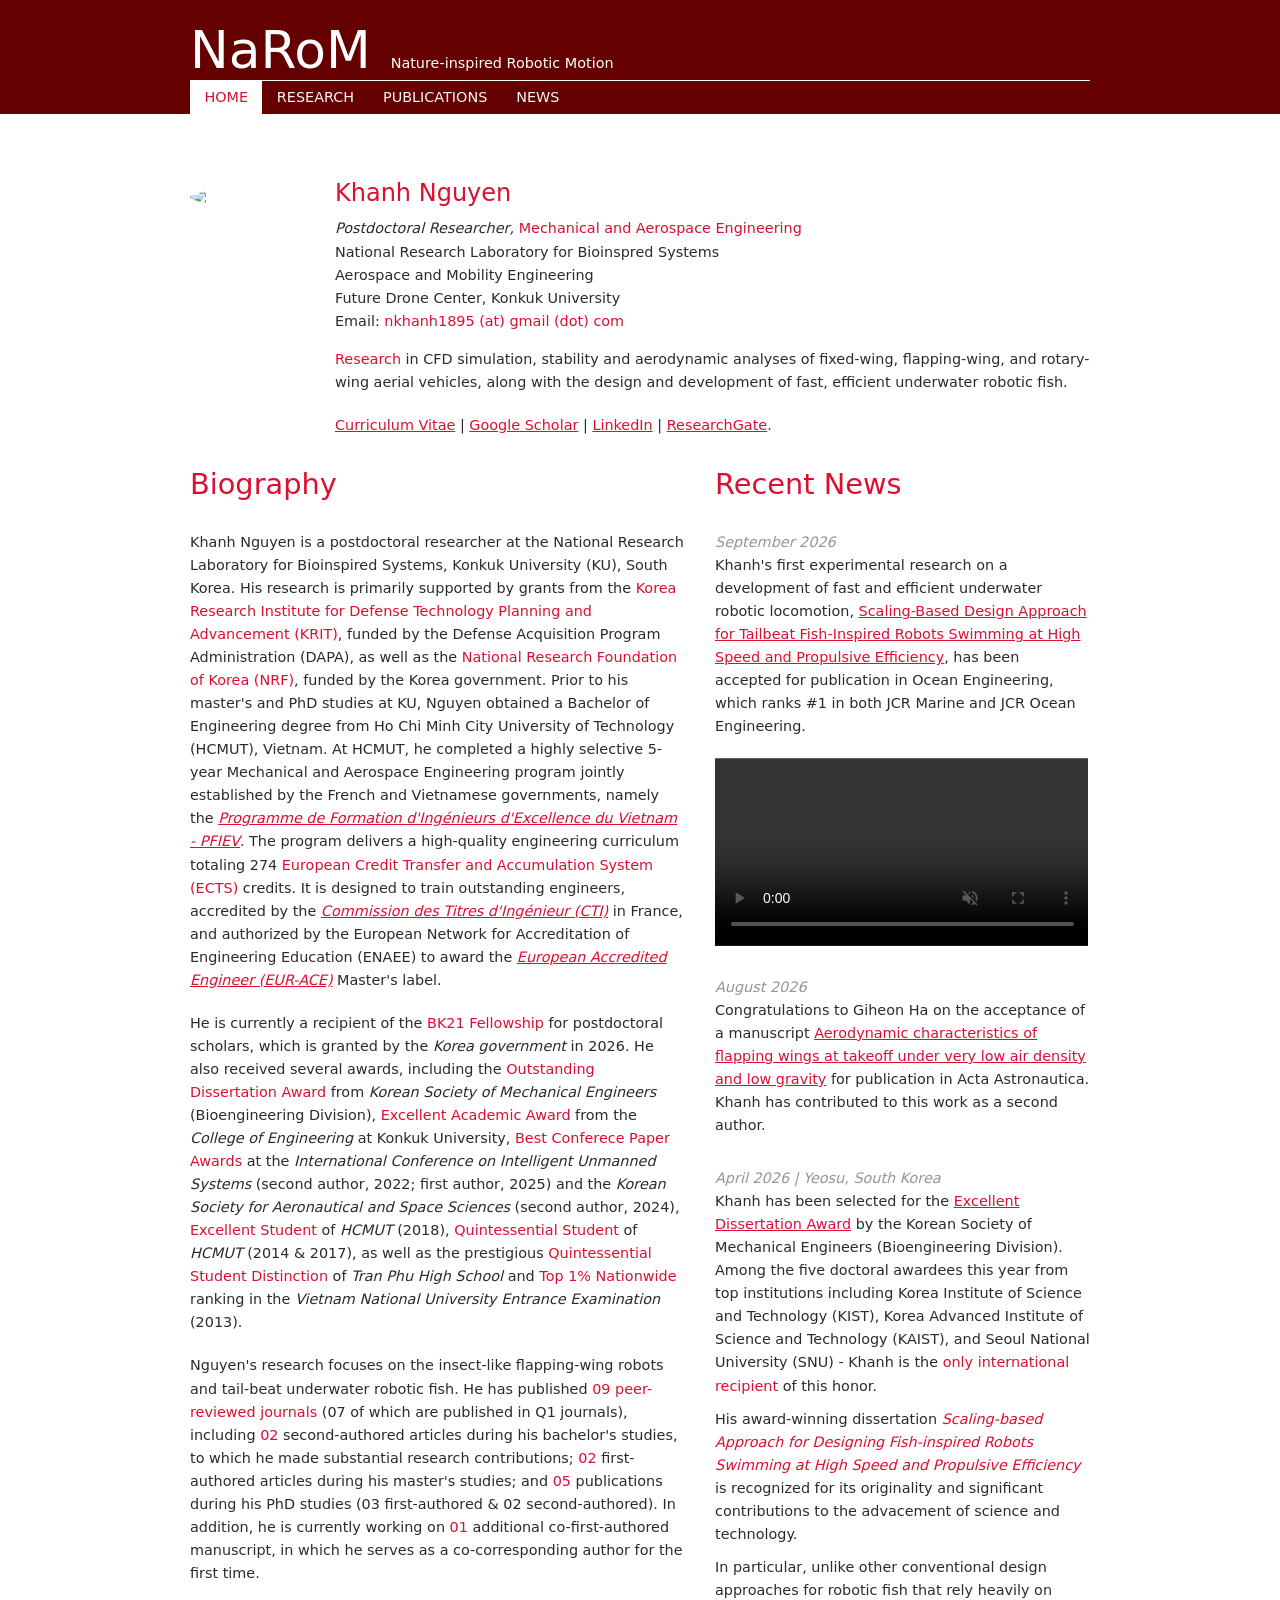
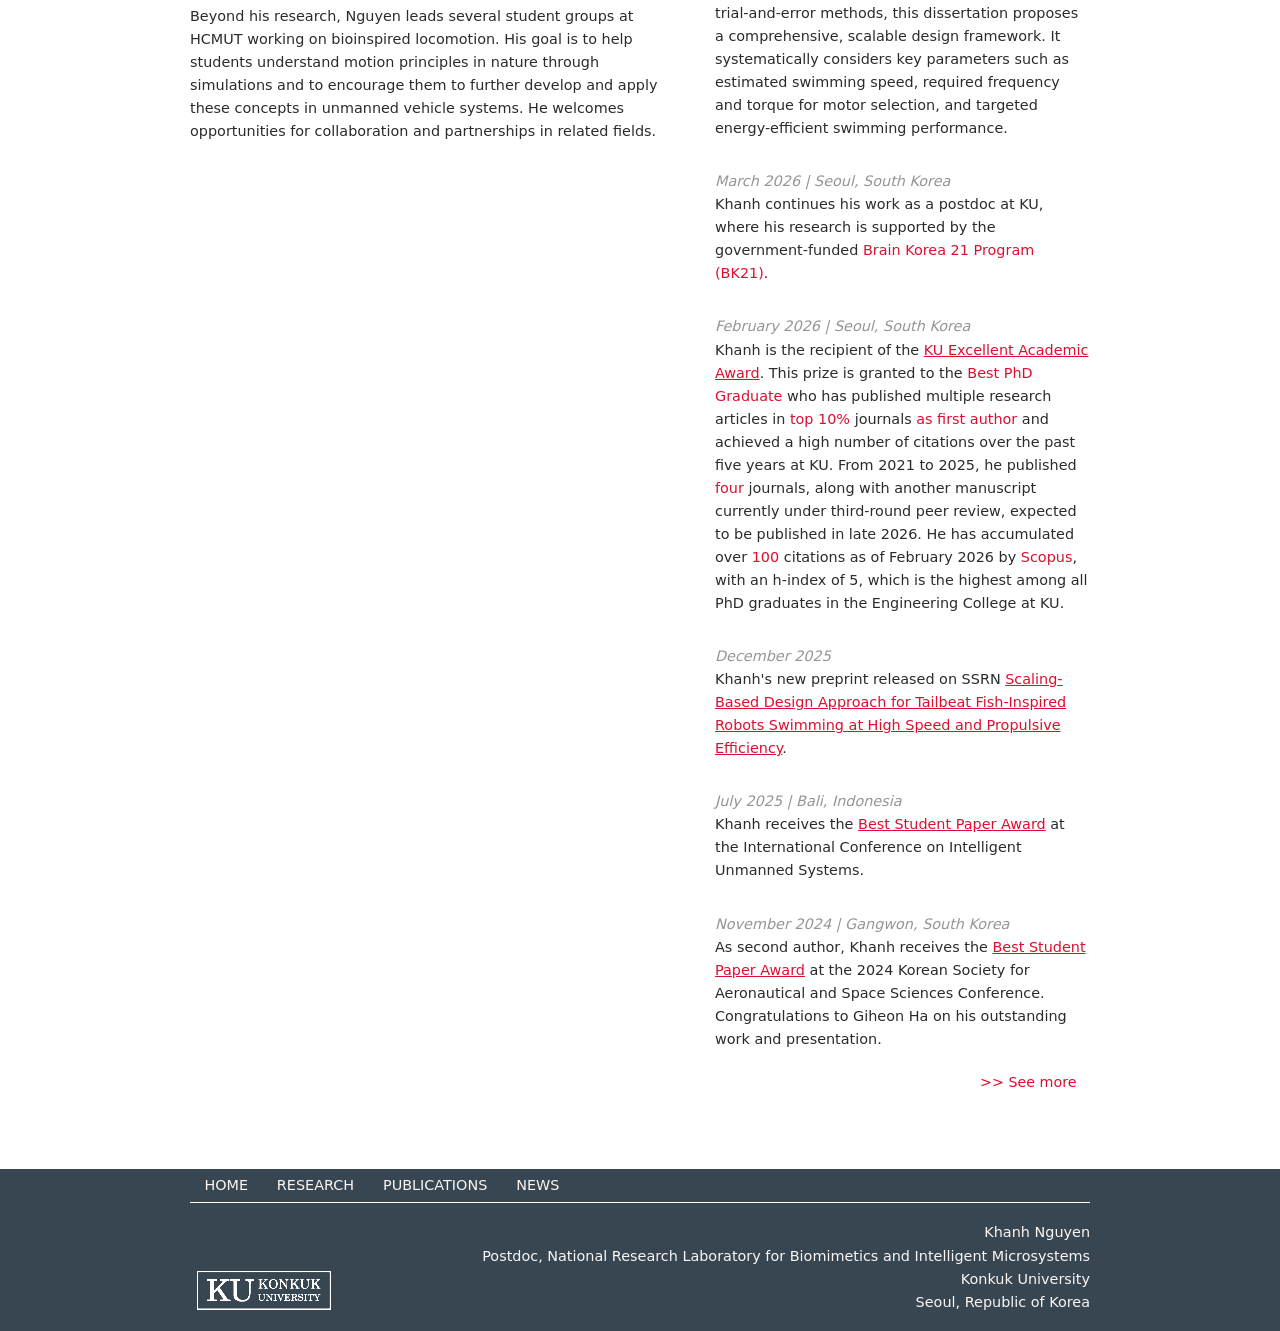
==== commit a520ce84: "Add files via upload" ====
--- a/index.html
+++ b/index.html
@@ -46,7 +46,7 @@
 
     <div class="main-column-pic">
     
-    <img class="profile-pic" src="assets/images/profile_photo.jpg">
+    <img class="profile-pic" src="assets/images/profile_photo.png">
 
     </div>
 
@@ -123,7 +123,7 @@
 
     <p class="italic">September 2026</p>
         <p> Khanh's first experimental research on a development of fast and efficient underwater robotic locomotion, <a style="text-decoration: underline; color: #DC0F31;" 
-        href="assets/docs/Paper/2nd_AT_2026.pdf" target="_blank">Scaling-Based Design Approach for Tailbeat Fish-Inspired Robots Swimming at High Speed and Propulsive Efficiency</a>, 
+        href="assets/docs/Paper/1st_OE_2026_KUFish_II.pdf" target="_blank">Scaling-Based Design Approach for Tailbeat Fish-Inspired Robots Swimming at High Speed and Propulsive Efficiency</a>, 
         has been accepted for publication in Ocean Engineering, which ranks #1 in both JCR Marine and JCR Ocean Engineering.
     </p>
     <video controls autoplay muted loop preload="metadata" style="display: block; 
--- a/assets/css/styles.css
+++ b/assets/css/styles.css
@@ -165,6 +165,32 @@
     width: fit-content;
 }
 
+.project-nav {
+    display: flex;
+    align-items: baseline;
+    justify-content: space-between;
+    width: calc(var(--layout-width) * 1.0);
+    max-width: calc(var(--layout-max-width) * 1.0);
+    margin: 30px auto 0;
+}
+
+.project-nav span,
+.project-nav a {
+    margin: 0;
+    padding: 0;
+    white-space: nowrap;
+    font-size: 1.8em;
+}
+
+.project-nav span {
+    color: #00c878;
+}
+
+.project-nav a {
+    color: #dc0f31;
+    text-decoration: underline;
+}
+
 /* Section styling */
 section {
     margin-bottom: 0px;
@@ -195,7 +221,7 @@
     .custom-background > nav {
         width: calc(var(--layout-width) * 1.0);
         max-width: calc(var(--layout-max-width) * 1.0);
-        grid-template-columns: repeat(4, minmax(0, 1fr));
+        grid-template-columns: 0.8fr 1fr 1.4fr 0.8fr;
     }
 
     .custom-background > nav .btn,
@@ -211,6 +237,22 @@
         justify-content: center;
         font-size: 0.85em;
     }
+
+    .project-nav {
+        display: grid;
+        grid-template-columns: repeat(4, minmax(0, 1fr));
+        gap: 0;
+        align-items: baseline;
+    }
+
+    .project-nav a,
+    .project-nav span {
+        min-width: 0;
+        font-size: 1.1em;
+        white-space: normal;
+    }
+
+
 }
 
 /* Container styling */
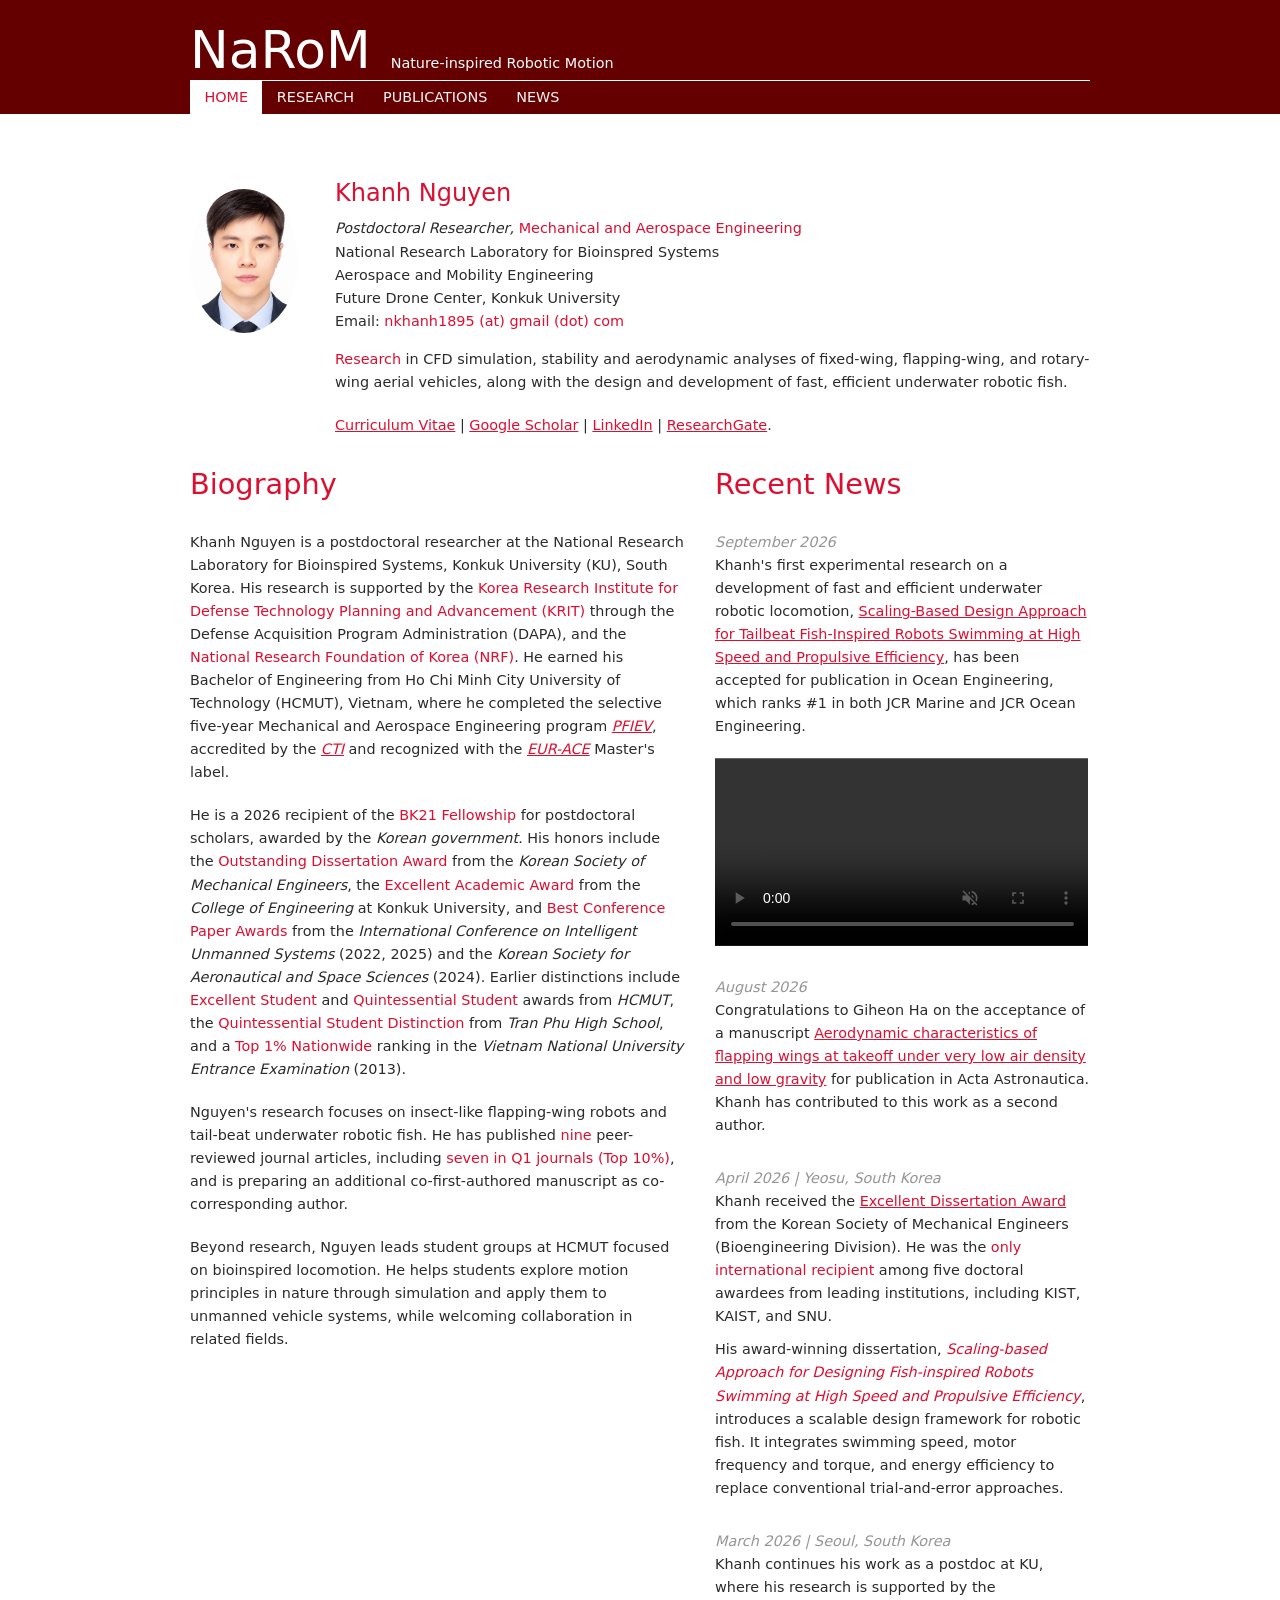
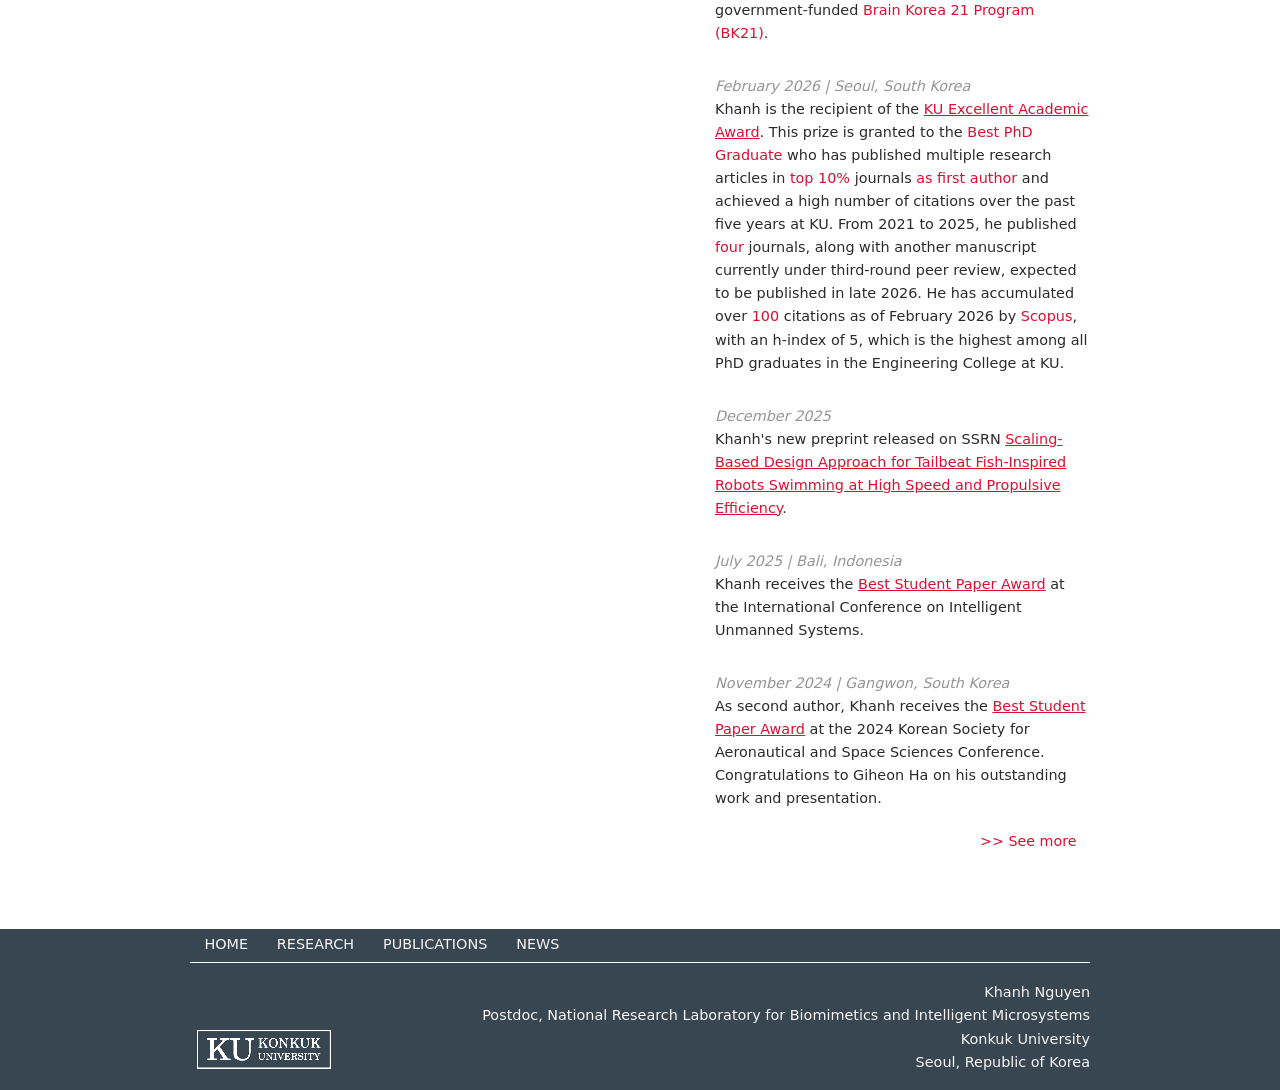
==== commit bb0045b8: "Add files via upload" ====
--- a/index.html
+++ b/index.html
@@ -80,42 +80,34 @@
      <h2>Biography</h2>
         <p style="margin-top: 30px;">
         Khanh Nguyen is a postdoctoral researcher at the National Research Laboratory for Bioinspired Systems, Konkuk University (KU), South Korea. 
-        His research is primarily supported by grants from the <a style="color: #DC0F31;">Korea Research Institute for Defense Technology Planning and Advancement (KRIT)</a>, 
-        funded by the Defense Acquisition Program Administration (DAPA), as well as the <a style="color: #DC0F31;">National Research Foundation of Korea (NRF)</a>, funded by the Korea government. 
-        Prior to his master's and PhD studies at KU, Nguyen obtained a Bachelor of Engineering degree from Ho Chi Minh City University of Technology (HCMUT), Vietnam. 
-        At HCMUT, he completed a highly selective 5-year Mechanical and Aerospace Engineering program jointly established by the French and Vietnamese governments,
-        namely the <a href="https://www.ensma.fr/lisae-ensma-au-vietnam/" target="_blank" style="font-style: italic; text-decoration: underline; color: #DC0F31;">
-        Programme de Formation d'Ingénieurs d'Excellence du Vietnam - PFIEV</a>.
-        The program delivers a high-quality engineering curriculum totaling 274 
-        <a style="color: #DC0F31;">European Credit Transfer and Accumulation System (ECTS)</a> credits. 
-        It is designed to train outstanding engineers, accredited by the
-        <a href="https://www.cti-commission.fr/en/accreditation/fiche-formation?id=1979" 
-        target="_blank" style="font-style: italic; text-decoration: underline; color: #DC0F31;">Commission des Titres d'Ingénieur (CTI)</a> in France, 
-        and authorized by the European Network for Accreditation of Engineering Education (ENAEE) to award the 
-        <a href="https://www.enaee.eu/eur-ace-system/awarding-eur-ace-label/?utm_source=chatgpt.com#EUR-ACE-labels-status" target="_blank" style="font-style: italic; text-decoration: underline; color: #DC0F31;"
-        >European Accredited Engineer (EUR-ACE)</a> Master's label.</p>
-
-        <p> He is currently a recipient of the <a style="color: #DC0F31;">BK21 Fellowship</a> for postdoctoral scholars, which is
-            granted by the <a style="font-style: italic">Korea government</a> in 2026. 
-            He also received several awards, including the
-            <a style="color: #dc0f31;">Outstanding Dissertation Award</a> from <a style="font-style: italic">Korean Society of Mechanical Engineers</a> (Bioengineering Division), 
-            <a style="color: #DC0F31;">Excellent Academic Award </a> from the <a style="font-style: italic">College of Engineering</a> at Konkuk University</a>, 
-            <a style="color: #DC0F31;">Best Conferece Paper Awards</a> at the 
-            <a style="font-style: italic">International Conference on Intelligent Unmanned Systems</a> (second author, 2022; first author, 2025) and the 
-            <a style="font-style: italic">Korean Society for Aeronautical and Space Sciences</a></a> (second author, 2024), 
-            <a style="color: #DC0F31;">Excellent Student</a> of <a style="font-style: italic">HCMUT</a> (2018),
-            <a style="color: #DC0F31;">Quintessential Student</a> of <a style="font-style: italic">HCMUT</a> (2014 & 2017), as well as the prestigious
-            <a style="color: #DC0F31;">Quintessential Student Distinction</a> of <a style="font-style: italic">Tran Phu High School</a> and
-            <a style="color: #DC0F31;">Top 1% Nationwide</a> ranking in the <a style="font-style: italic">Vietnam National University Entrance Examination</a> (2013).</p>
-
-        <p>Nguyen's research focuses on the insect-like flapping-wing robots and tail-beat underwater robotic fish. 
-        He has published <a style="color: #DC0F31;">09 peer-reviewed journals</a> (07 of which are published in Q1 journals),
-        including <a style="color: #DC0F31;">02</a> second-authored articles during his bachelor's studies, to which he made substantial research contributions; 
-        <a style="color: #DC0F31;">02</a> first-authored articles during his master's studies; and <a style="color: #DC0F31;">05</a> publications during his PhD studies (03 first-authored & 02 second-authored). 
-        In addition, he is currently working on <a style="color: #DC0F31;">01</a> additional co-first-authored manuscript, in which he serves as a co-corresponding author for the first time.</p>
-        <p>Beyond his research, Nguyen leads several student groups at HCMUT working on bioinspired locomotion. 
-        His goal is to help students understand motion principles in nature through simulations and to encourage them to further develop and apply these concepts in unmanned vehicle systems. 
-        He welcomes opportunities for collaboration and partnerships in related fields.</p>     
+        His research is supported by the <a style="color: #DC0F31;">Korea Research Institute for Defense Technology Planning and Advancement (KRIT)</a> 
+        through the Defense Acquisition Program Administration (DAPA), and the <a style="color: #DC0F31;">National Research Foundation of Korea (NRF)</a>. 
+        He earned his Bachelor of Engineering from Ho Chi Minh City University of Technology (HCMUT), Vietnam, 
+        where he completed the selective five-year Mechanical and Aerospace Engineering program 
+        <a href="https://www.ensma.fr/lisae-ensma-au-vietnam/" target="_blank" style="font-style: italic; text-decoration: underline; color: #DC0F31;">
+        PFIEV</a>, accredited by the <a href="https://www.cti-commission.fr/en/accreditation/fiche-formation?id=1979" 
+        target="_blank" style="font-style: italic; text-decoration: underline; color: #DC0F31;">CTI</a> and recognized with the 
+        <a href="https://www.enaee.eu/eur-ace-system/awarding-eur-ace-label/?utm_source=chatgpt.com#EUR-ACE-labels-status" target="_blank" style="font-style: italic; text-decoration: underline; color: #DC0F31;">
+        EUR-ACE</a> Master's label.</p>
+
+        <p>He is a 2026 recipient of the <a style="color: #DC0F31;">BK21 Fellowship</a> for postdoctoral scholars, awarded by the 
+            <a style="font-style: italic">Korean government</a>. His honors include the 
+            <a style="color: #dc0f31;">Outstanding Dissertation Award</a> from the <a style="font-style: italic">Korean Society of Mechanical Engineers</a>, 
+            the <a style="color: #DC0F31;">Excellent Academic Award</a> from the <a style="font-style: italic">College of Engineering</a> at Konkuk University, 
+            and <a style="color: #DC0F31;">Best Conference Paper Awards</a> from the 
+            <a style="font-style: italic">International Conference on Intelligent Unmanned Systems</a> (2022, 2025) and the 
+            <a style="font-style: italic">Korean Society for Aeronautical and Space Sciences</a> (2024). 
+            Earlier distinctions include <a style="color: #DC0F31;">Excellent Student</a> and <a style="color: #DC0F31;">Quintessential Student</a> awards from 
+            <a style="font-style: italic">HCMUT</a>, the <a style="color: #DC0F31;">Quintessential Student Distinction</a> from 
+            <a style="font-style: italic">Tran Phu High School</a>, and a <a style="color: #DC0F31;">Top 1% Nationwide</a> ranking in the 
+            <a style="font-style: italic">Vietnam National University Entrance Examination</a> (2013).</p>
+
+        <p>Nguyen's research focuses on insect-like flapping-wing robots and tail-beat underwater robotic fish. 
+        He has published <a style="color: #DC0F31;">nine</a> peer-reviewed journal articles, including <a style="color: #DC0F31;">seven in Q1 journals (Top 10%)</a>, 
+        and is preparing an additional co-first-authored manuscript as co-corresponding author.</p>
+        <p>Beyond research, Nguyen leads student groups at HCMUT focused on bioinspired locomotion. 
+        He helps students explore motion principles in nature through simulation and apply them to unmanned vehicle systems, 
+        while welcoming collaboration in related fields.</p>       
     </div>
 
   <aside class="sidebar-column">
@@ -139,16 +131,14 @@
     </p>
 
     <p class="italic">April 2026 | Yeosu, South Korea</p>
-    <p> Khanh has been selected for the <a style="text-decoration: underline; color: #DC0F31;" 
+    <p>Khanh received the <a style="text-decoration: underline; color: #DC0F31;" 
         href="assets/images/000_KSME_Award.jpg" target="_blank">Excellent Dissertation Award</a> 
-        by the Korean Society of Mechanical Engineers (Bioengineering Division). Among the five doctoral awardees this year from top institutions including Korea Institute of Science and Technology (KIST), Korea Advanced Institute of Science and Technology (KAIST), 
-        and Seoul National University (SNU) - Khanh is the <a style="color: #DC0F31;">only international recipient</a> of this honor.</p>
-   <p style="margin-top: -10px;">His award-winning dissertation <a style="font-style:italic; color: #DC0F31;">Scaling-based Approach for Designing Fish-inspired Robots Swimming at High Speed and Propulsive Efficiency</a> is recognized for its originality and significant contributions to the advacement of science and technology.</p>
-    
-    <p style="margin-top: -10px;"> In particular, unlike other conventional design approaches for robotic fish that rely heavily on trial-and-error methods, 
-        this dissertation proposes a comprehensive, scalable design framework. 
-        It systematically considers key parameters such as estimated swimming speed,
-        required frequency and torque for motor selection, and targeted energy-efficient swimming performance.</p>
+        from the Korean Society of Mechanical Engineers (Bioengineering Division). He was the 
+        <a style="color: #DC0F31;">only international recipient</a> among five doctoral awardees from leading institutions, 
+        including KIST, KAIST, and SNU.</p>
+    <p style="margin-top: -10px;">His award-winning dissertation, <a style="font-style:italic; color: #DC0F31;">Scaling-based Approach for Designing Fish-inspired Robots Swimming at High Speed and Propulsive Efficiency</a>, 
+        introduces a scalable design framework for robotic fish. It integrates swimming speed, motor frequency and torque, 
+        and energy efficiency to replace conventional trial-and-error approaches.</p>
 
     <p class="italic">March 2026 | Seoul, South Korea</p>
     <p> Khanh continues his work as a postdoc at KU,
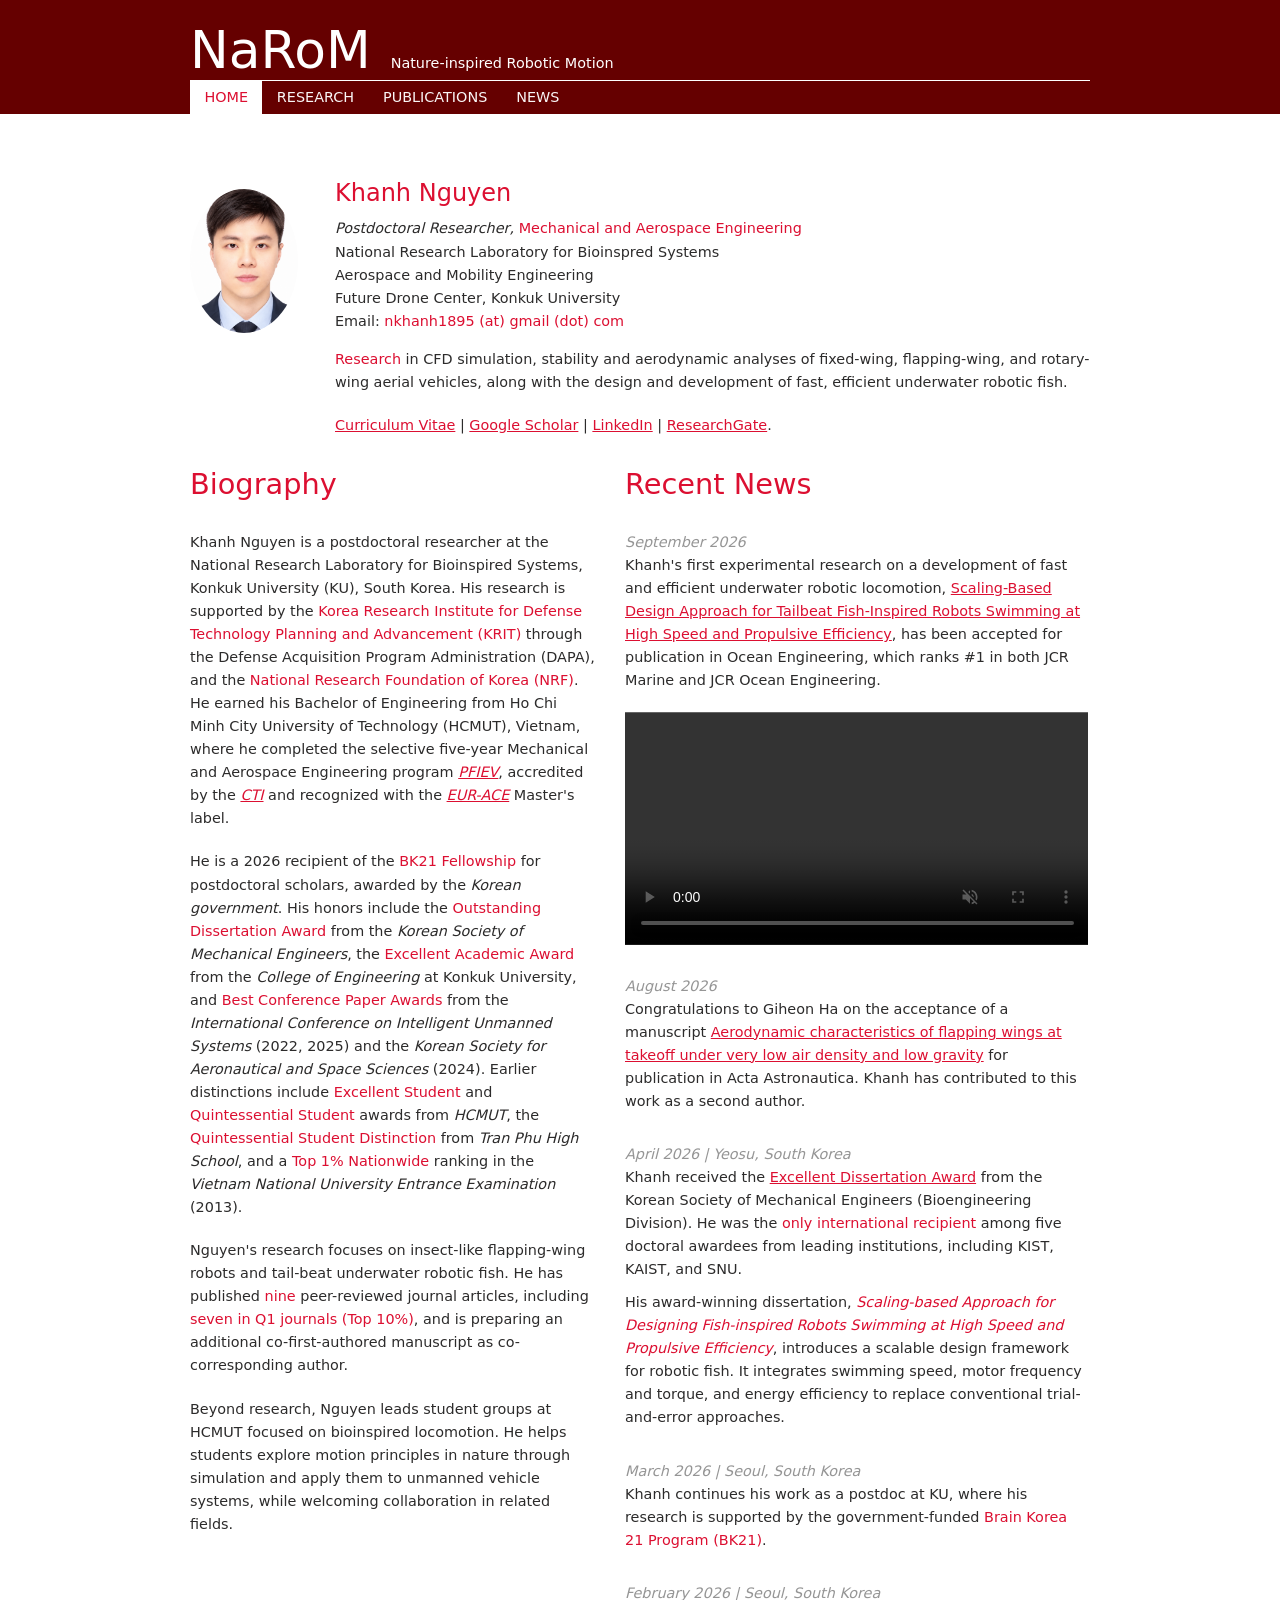
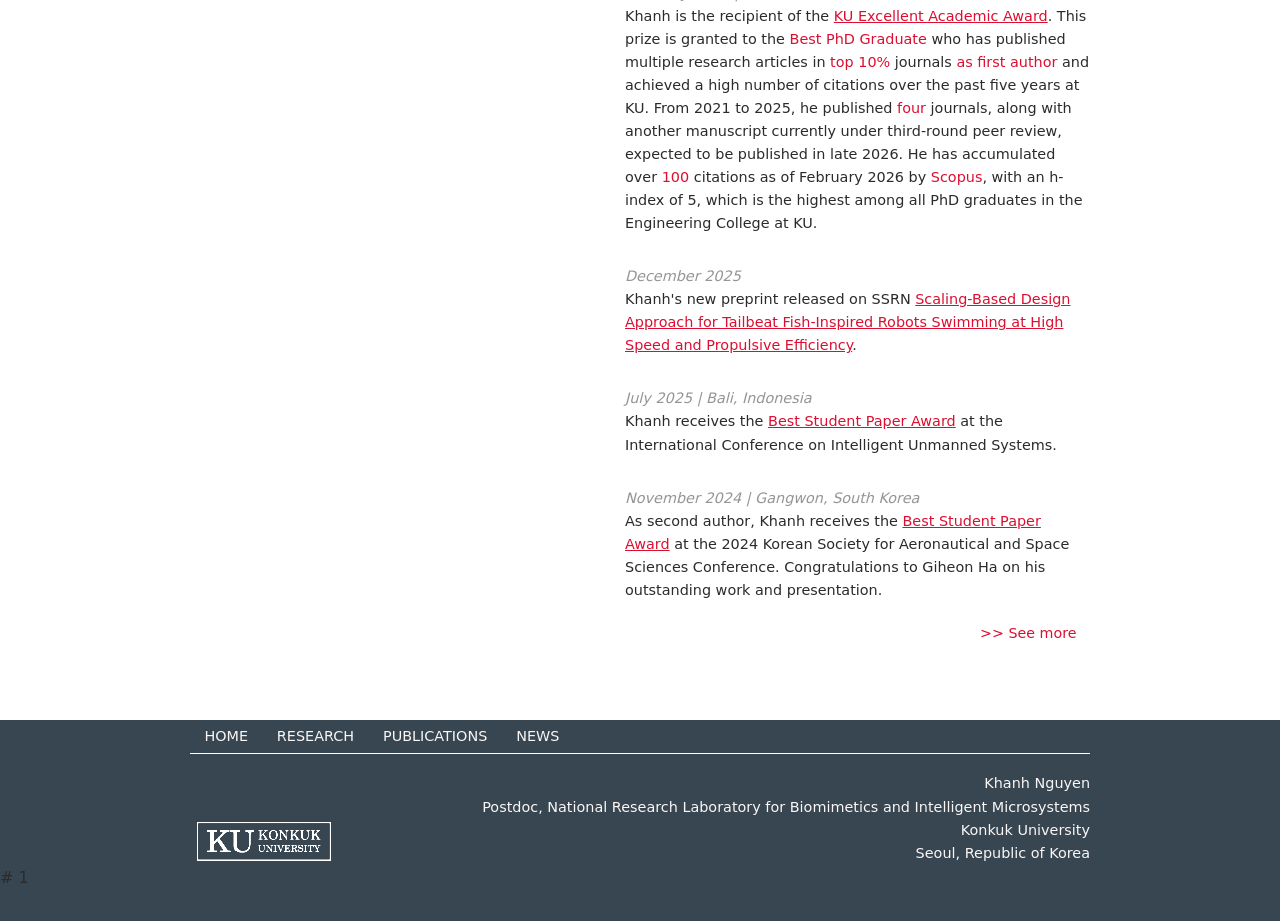
==== commit 3ae8ce71: "Add files via upload" ====
--- a/index.html
+++ b/index.html
@@ -199,8 +199,24 @@
     <p>Seoul, Republic of Korea</p>
     </div>
     </div>
-    </div>
-
-</div>
+    <p class="web-counter" aria-live="polite"># <span id="page-view-count">--</span></p>
+    </div>
+
+</div>
+<script>
+    (() => {
+        const counterElement = document.getElementById('page-view-count');
+        if (!counterElement) return;
+
+        try {
+            const storageKey = 'narom-page-views';
+            const pageViews = Number.parseInt(localStorage.getItem(storageKey) || '0', 10) + 1;
+            localStorage.setItem(storageKey, String(pageViews));
+            counterElement.textContent = String(pageViews);
+        } catch (error) {
+            counterElement.textContent = 'unavailable';
+        }
+    })();
+</script>
 </body>
 </html>
--- a/assets/css/styles.css
+++ b/assets/css/styles.css
@@ -165,6 +165,34 @@
     width: fit-content;
 }
 
+nav.project-links {
+    display: flex;
+    position: relative;
+    isolation: isolate;
+    width: calc(var(--layout-width) * 1.0);
+    max-width: calc(var(--layout-max-width) * 1.0);
+    align-items: center;
+    justify-content: flex-start;
+}
+
+nav.project-links::before {
+    content: "";
+    position: absolute;
+    inset: 0;
+    z-index: -1;
+    background-color: transparent;
+}
+
+nav.project-links > .project-background {
+    width: auto;
+    max-width: none;
+    margin: 0;
+}
+
+nav.project-links .inline-btn {
+    margin: 0;
+}
+
 .project-nav {
     display: flex;
     align-items: baseline;
@@ -238,6 +266,40 @@
         font-size: 0.85em;
     }
 
+    nav.project-links {
+        display: flex;
+        flex-wrap: wrap;
+        gap: 0;
+        align-items: stretch;
+        overflow: hidden;
+    }
+
+    nav.project-links > .project-background {
+        width: 50%;
+        max-width: 50%;
+        box-sizing: border-box;
+    }
+
+    nav.project-links .inline-btn {
+        display: block;
+        width: 100%;
+        padding: 0.2em 0.1em;
+        text-align: center;
+        white-space: normal;
+        box-sizing: border-box;
+    }
+
+    .research-field-card {
+        grid-template-columns: 1fr;
+        gap: 12px;
+        padding: 14px 12px;
+        margin-bottom: 12px;
+    }
+
+    .research-field-card:nth-child(even) .research-field-figure {
+        order: 0 !important;
+    }
+
     .project-nav {
         display: grid;
         grid-template-columns: repeat(4, minmax(0, 1fr));
@@ -253,6 +315,79 @@
     }
 
 
+}
+
+@media (max-width: 768px) {
+    nav.project-links {
+        width: calc(var(--layout-width) * 1.0) !important;
+        max-width: calc(var(--layout-max-width) * 1.0) !important;
+        display: grid !important;
+        grid-template-columns: repeat(2, minmax(0, 1fr)) !important;
+        gap: 0 !important;
+        margin: -30px auto 0 !important;
+        overflow: visible;
+    }
+
+    nav.project-links > .project-background {
+        width: auto !important;
+        max-width: none !important;
+        margin: 0 !important;
+        box-sizing: border-box;
+    }
+
+    nav.project-links .inline-btn {
+        display: block;
+        width: 100% !important;
+        min-width: 0 !important;
+        padding: 0.35em 0.2em !important;
+        font-size: clamp(0.75rem, 3.8vw, 1rem) !important;
+        line-height: 1.2;
+        text-align: center;
+        white-space: normal;
+        box-sizing: border-box;
+    }
+
+    .research-field-cards {
+        width: calc(100% - 24px);
+        max-width: none;
+        margin: 0 12px;
+    }
+
+    .research-field-card,
+    .aquatic-research-card {
+        display: grid;
+        grid-template-columns: 1fr !important;
+        gap: 12px;
+        width: 100%;
+        padding: 14px 12px;
+        box-sizing: border-box;
+    }
+
+    .research-field-card:nth-child(even) .research-field-figure {
+        order: 0 !important;
+    }
+
+    .research-field-text {
+        margin: -14px 0;
+        padding: 14px 12px;
+        font-size: 1rem;
+        line-height: 1.45;
+    }
+
+    .research-field-figure,
+    .research-field-figure img,
+    .research-field-figure video {
+        width: 100%;
+        max-width: 100%;
+        height: auto;
+    }
+
+    .research-field-figure img,
+    .research-field-figure video,
+    .research-field-card:first-child .research-field-figure video,
+    .aquatic-research-card .research-field-figure img {
+        max-height: 240px;
+    }
 }
 
 /* Container styling */
@@ -303,7 +438,7 @@
 /* Two-column layout for page sections */
 .column-layout {
     display: grid;
-    grid-template-columns: 0.55fr 0.45fr;  /* Responsive columns */
+    grid-template-columns: 0.45fr 0.55fr;  /* Responsive columns */
     gap: 0px;
     margin: 0 auto 10px auto;
     width: calc(var(--layout-width) * 1.0);
@@ -366,6 +501,95 @@
     border-radius: 0px; /* Optional: Add rounded corners */
     margin-top: 20px; /* Optional: Add rounded corners */
 
+}
+
+.research-field-cards {
+    width: calc(var(--layout-width) * 1.0);
+    max-width: calc(var(--layout-max-width) * 1.0);
+    margin: 0 auto;
+}
+
+.research-field-card {
+    display: grid;
+    grid-template-columns: minmax(0, 0.7fr) minmax(360px, 1.3fr);
+    gap: 28px;
+    align-items: start;
+    padding: 18px 24px;
+    margin: 0 0 18px;
+}
+
+.research-field-card:nth-child(even) .research-field-figure {
+    order: -1;
+}
+
+.research-field-card p {
+    margin: 0;
+    text-align: left;
+}
+
+.research-field-text {
+    display: block;
+    align-self: stretch;
+    box-sizing: border-box;
+    margin: -18px 0;
+    padding: 18px 20px;
+    color: #2c2b2b;
+    text-decoration: none;
+    border-left: 5px solid transparent;
+}
+
+.research-field-text strong {
+    color: #dc0f31;
+}
+
+.research-field-text:hover {
+    color: #2c2b2b;
+    border-left-color: #faa8b6;
+    background-color: #ffdae0;
+}
+
+.research-field-text:hover strong {
+    color: #dc0f31;
+}
+
+.research-field-figure {
+    margin: 0;
+}
+
+.research-field-figure img,
+.research-field-figure video {
+    display: block;
+    width: 100%;
+    max-height: 240px;
+    object-fit: contain;
+}
+
+.research-field-card:first-child .research-field-figure video {
+    max-height: 340px;
+}
+
+.aquatic-research-card {
+    grid-template-columns: minmax(350px, 0.6fr) minmax(0, 1.2fr);
+}
+
+.aquatic-research-card .research-field-text {
+    font-size: 0.9em;
+}
+
+.aquatic-research-card .research-field-figure img {
+    max-height: 350px;
+    object-position: left top;
+}
+
+.aquatic-research-card .research-field-figure {
+    justify-self: start;
+}
+
+@media (max-width: 380px) {
+    .research-field-card,
+    .aquatic-research-card {
+        grid-template-columns: 1fr;
+    }
 }
 
 .custom-background-end {
@@ -484,6 +708,11 @@
     display: inline-block;
 }
 
+.inline-btn:hover {
+    background-color: #ffdae0;
+    color: #000;
+}
+
 .custom-background + nav {
     column-gap: 14px;
 }
@@ -504,6 +733,22 @@
     max-width: calc(var(--layout-max-width) * 0.9);
     height: auto;
     border-radius: 0px; /* Optional: Add rounded corners */
+}
+
+.flapping-video video {
+    display: block;
+}
+
+@media (max-width: 768px) {
+    .flapping-video {
+        height: auto !important;
+        aspect-ratio: 2 / 1;
+        margin: 0 auto 6px !important;
+    }
+
+    .flapping-video video {
+        height: 100% !important;
+    }
 }
 
 .custom-background-end .btn a,
@@ -571,6 +816,77 @@
         margin-top: 30px;
     }
     
+}
+
+@media (max-width: 768px) {
+    .research-field-cards {
+        width: calc(100% - 24px);
+        max-width: none;
+        margin: 0 12px;
+    }
+
+    .research-field-card,
+    .aquatic-research-card {
+        display: grid;
+        grid-template-columns: 1fr !important;
+        gap: 12px;
+        width: 100%;
+        padding: 14px 12px;
+        box-sizing: border-box;
+    }
+
+    .research-field-card:nth-child(even) .research-field-figure {
+        order: 0 !important;
+    }
+
+    .research-field-text {
+        margin: -14px 0;
+        padding: 14px 12px;
+        font-size: 1rem;
+        line-height: 1.45;
+    }
+
+    .research-field-figure,
+    .research-field-figure img,
+    .research-field-figure video {
+        width: 100%;
+        max-width: 100%;
+        height: auto;
+    }
+
+    .research-field-figure img,
+    .research-field-figure video,
+    .research-field-card:first-child .research-field-figure video,
+    .aquatic-research-card .research-field-figure img {
+        max-height: 240px;
+    }
+}
+
+@media (max-width: 768px) {
+    nav.project-links {
+        display: grid !important;
+        grid-template-columns: repeat(2, minmax(0, 1fr)) !important;
+        width: calc(var(--layout-width) * 1.0) !important;
+        max-width: calc(var(--layout-max-width) * 1.0) !important;
+        margin-left: auto !important;
+        margin-right: auto !important;
+        padding: 0 !important;
+    }
+
+    nav.project-links > .project-background {
+        width: auto !important;
+        max-width: none !important;
+        margin: 0 !important;
+        box-sizing: border-box;
+    }
+
+    nav.project-links .inline-btn {
+        width: 100% !important;
+        min-width: 0 !important;
+        box-sizing: border-box;
+        text-align: center;
+        white-space: normal;
+    }
 }
 
 @media (max-width: 768px) {
@@ -651,7 +967,3 @@
     }
     
 }
-
-
-
-
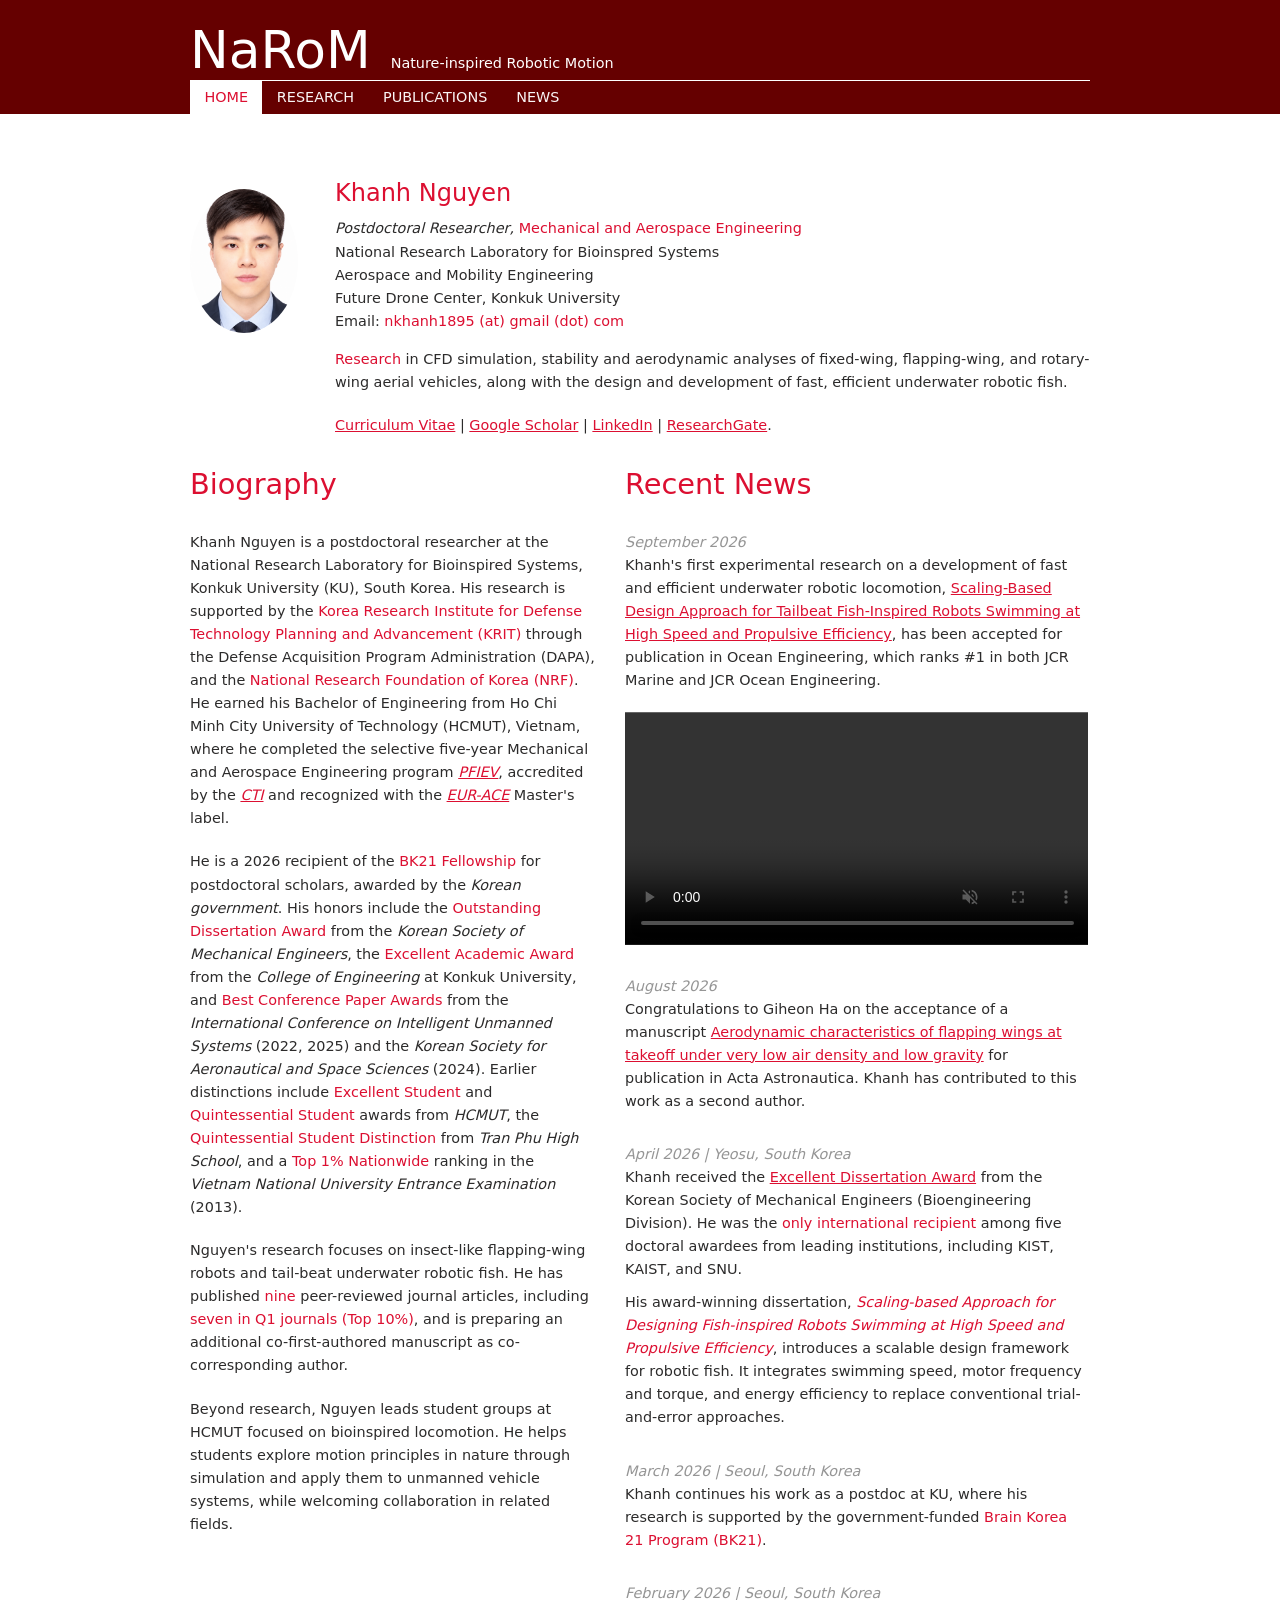
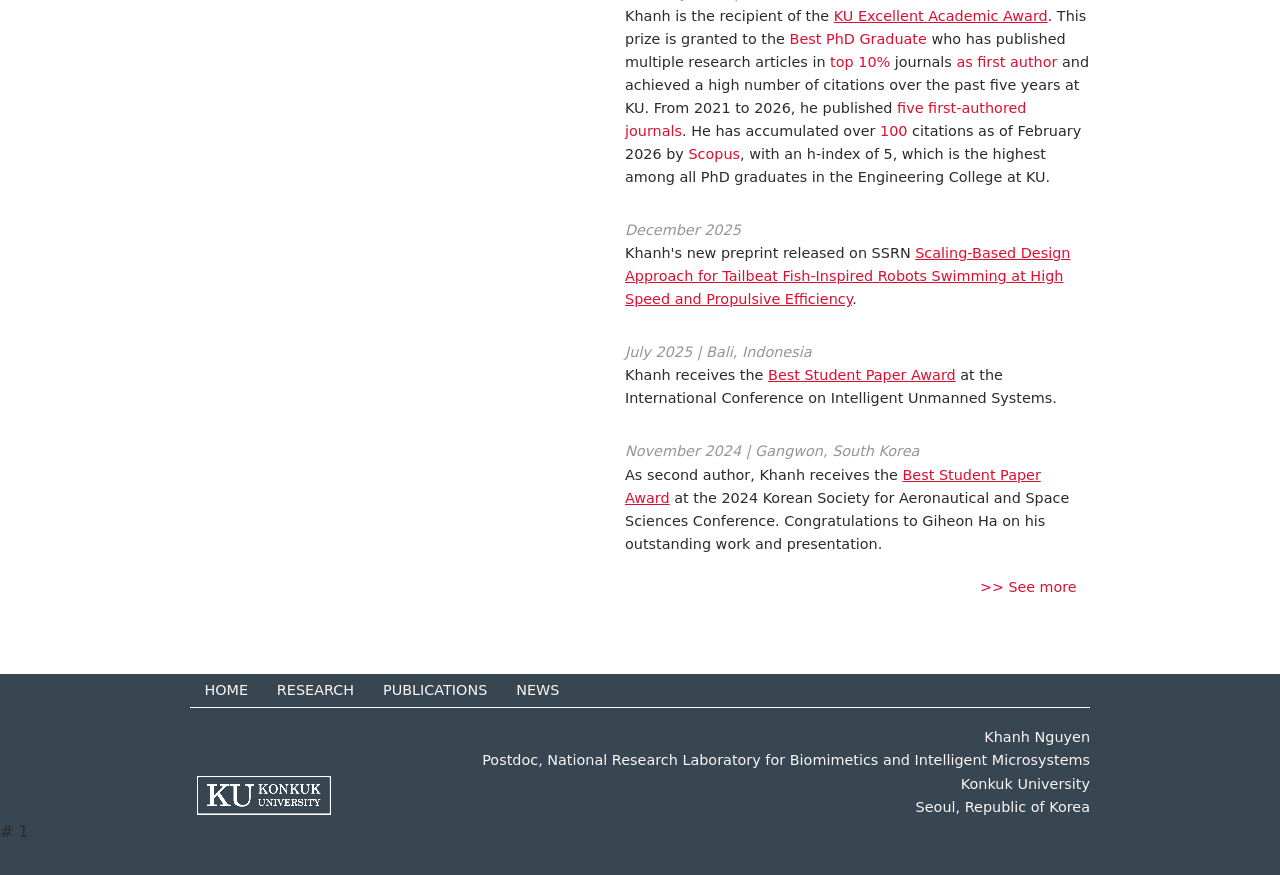
==== commit 671fd4ad: "Add files via upload" ====
--- a/index.html
+++ b/index.html
@@ -149,8 +149,7 @@
         This prize is granted to the <a style=" color: #DC0F31;">Best PhD Graduate</a> 
         who has published multiple research articles in <a style=" color: #DC0F31;">top 10%</a> journals <a style=" color: #DC0F31;">as first author</a>
         and achieved a high number of citations over the past five years at KU.
-        From 2021 to 2025, he published <a style=" color: #DC0F31;">four</a> journals, 
-        along with another manuscript currently under third-round peer review, expected to be published in late 2026. 
+        From 2021 to 2026, he published <a style=" color: #DC0F31;">five first-authored journals</a>. 
         He has accumulated over <a style=" color: #DC0F31;">100</a> citations as of February 2026 by <a style=" color: #DC0F31;">Scopus</a>, with an h-index of 5, which is the highest among all PhD graduates in the Engineering College at KU.
     </p>
 
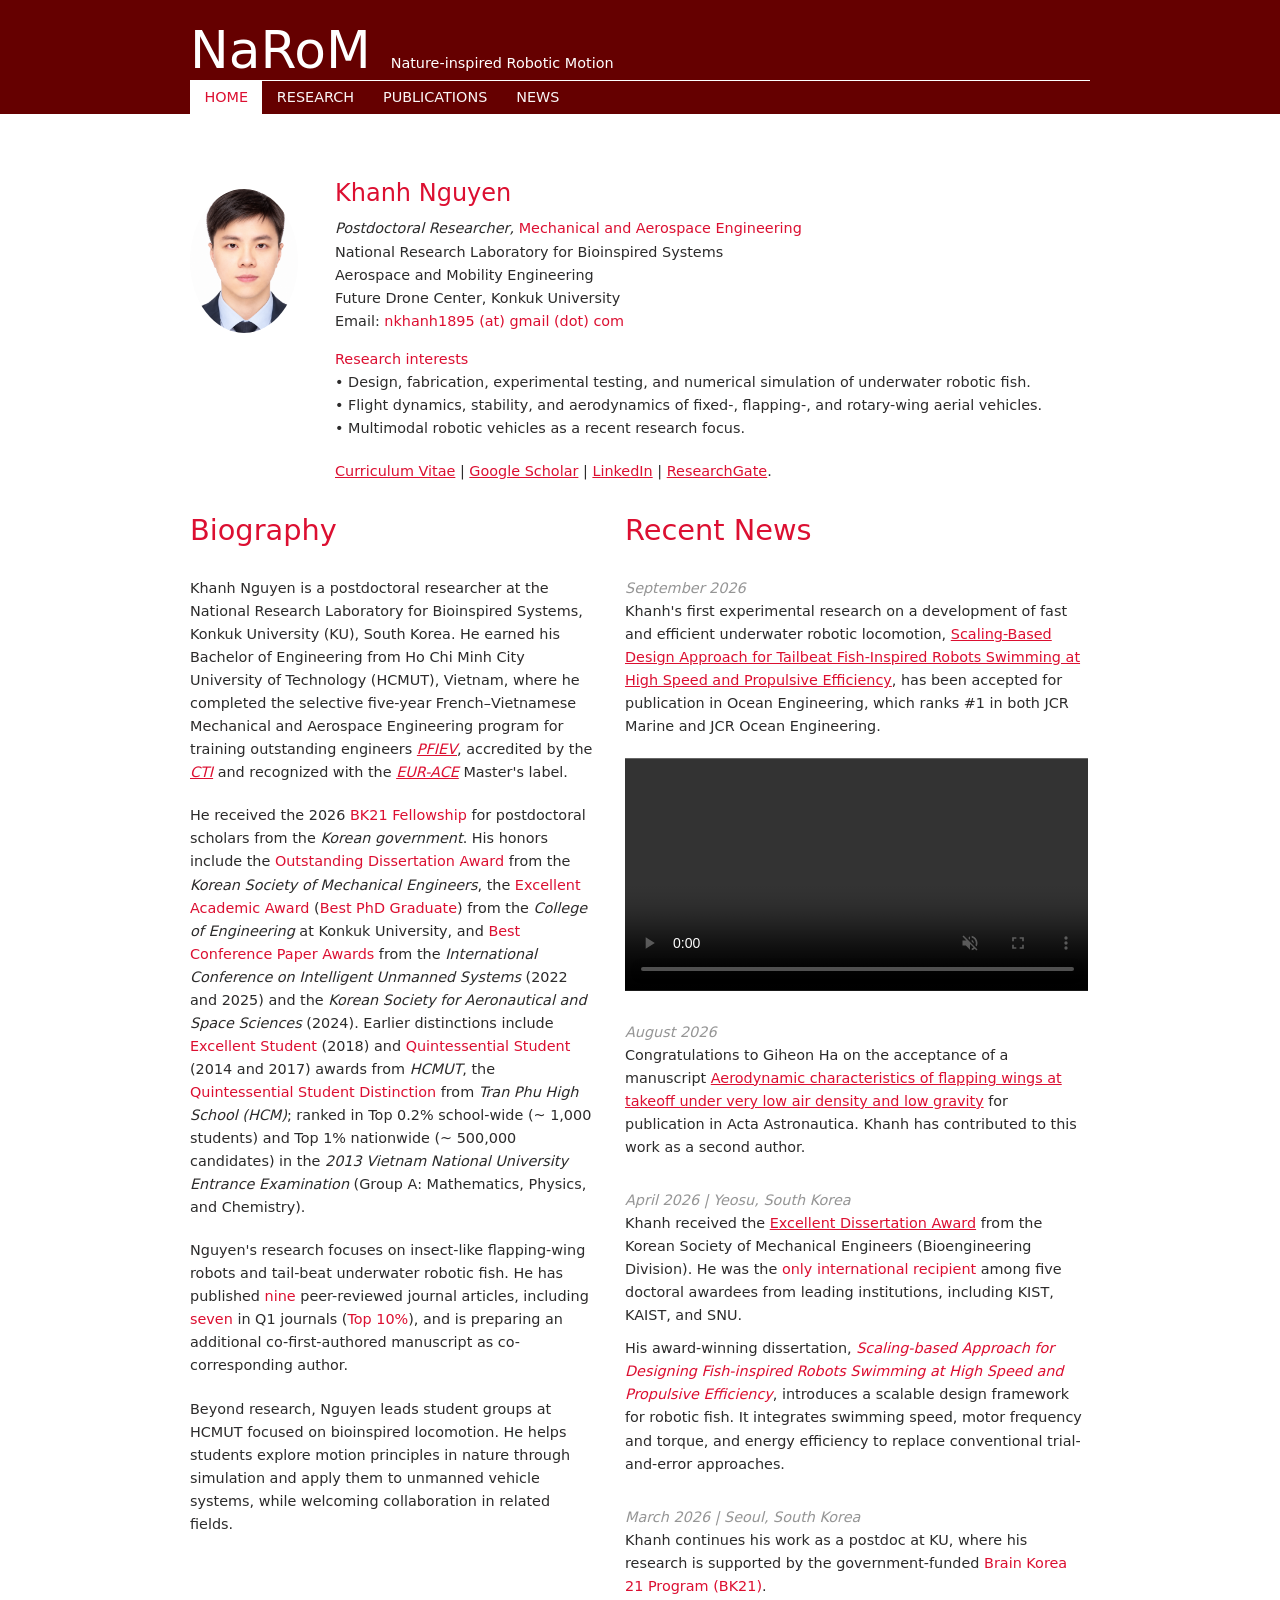
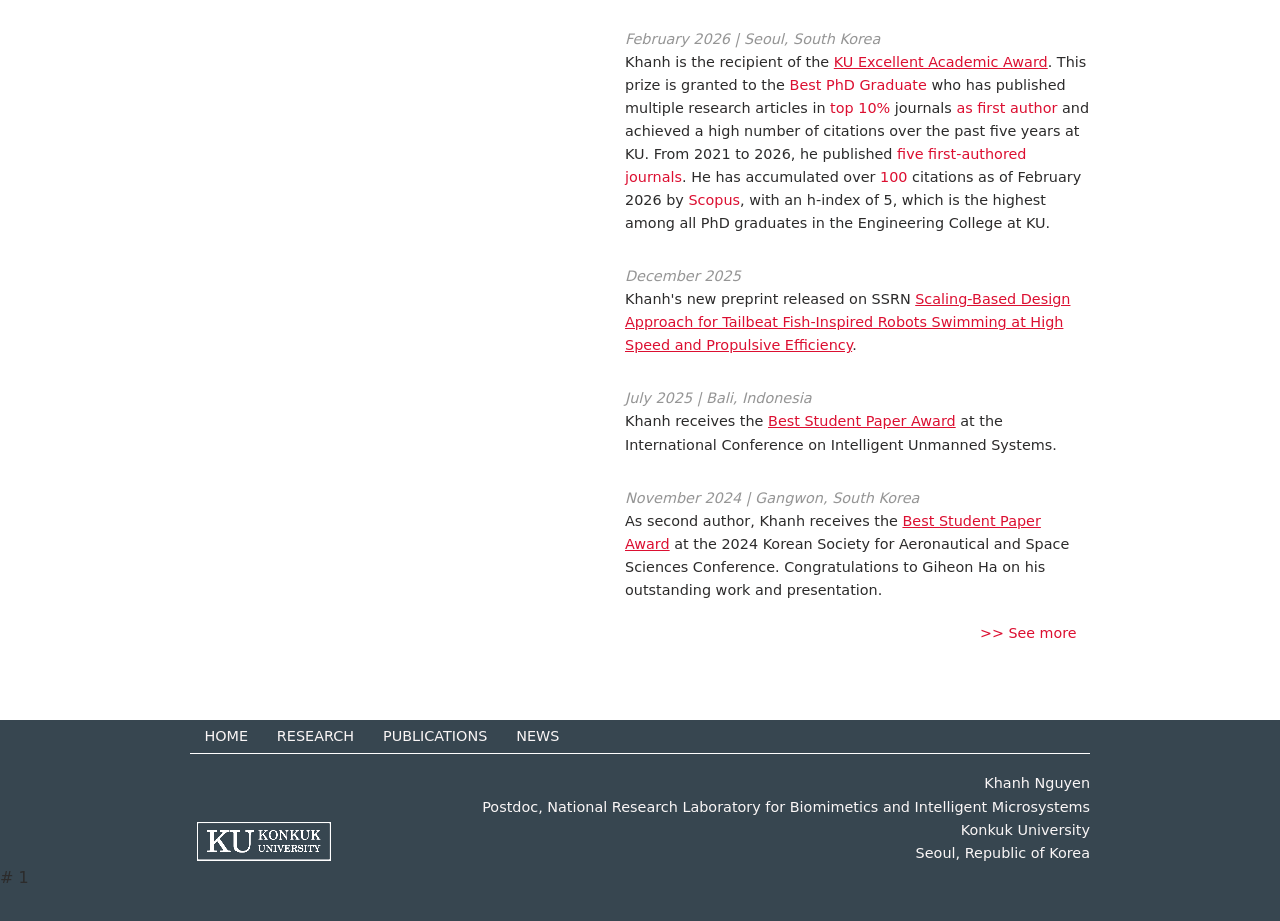
==== commit 2bc51971: "Add files via upload" ====
--- a/index.html
+++ b/index.html
@@ -54,13 +54,14 @@
      <p style="margin-top: 10px; color: #DC0F31; font-weight: normal; font-size: 1.5em;">Khanh Nguyen</p>
      <p style="margin-top: -15px; font-style: italic;">Postdoctoral Researcher,
      <a style="color: #DC0F31; font-style: normal;">Mechanical and Aerospace Engineering</a></p>
-     <p style="margin-top: -20px;">National Research Laboratory for Bioinspred Systems</p>
+     <p style="margin-top: -20px;">National Research Laboratory for Bioinspired Systems</p>
      <p style="margin-top: -20px;">Aerospace and Mobility Engineering</p>
      <p style="margin-top: -20px;">Future Drone Center, Konkuk University</p>
      <p style="margin-top: -20px;">Email: <a style="color: #DC0F31;"href="mailto:nkhanh1895@gmail.com">nkhanh1895 (at) gmail (dot) com</a></p>
-     <p style="margin-top: -5px;"> <a style="color: #DC0F31;">Research</a> in CFD simulation, stability and aerodynamic analyses of fixed-wing, flapping-wing, and rotary-wing aerial vehicles, 
-        along with the design and development of fast, efficient underwater robotic fish.</p>
-
+     <p style="margin-top: -5px;"> <a style="color: #DC0F31;">Research interests</a></p>
+     <p style="margin-top: -20px; margin-left: 0px;"> • Design, fabrication, experimental testing, and numerical simulation of underwater robotic fish.</p>
+     <p style="margin-top: -20px; margin-left: 0px;"> • Flight dynamics, stability, and aerodynamics of fixed-, flapping-, and rotary-wing aerial vehicles.</p>
+     <p style="margin-top: -20px; margin-left: 0px;"> • Multimodal robotic vehicles as a recent research focus.</p>
     <p>
     <a href="assets/docs/CV_Nguyen_Full.pdf" style="text-decoration: underline; color: #DC0F31; border: none; cursor: pointer;">Curriculum Vitae</a> |
     <a href="https://scholar.google.com/citations?user=eLWqA6QAAAAJ&hl=en" target="_blank" style="text-decoration: underline; color: #DC0F31;">Google Scholar</a> |
@@ -80,30 +81,30 @@
      <h2>Biography</h2>
         <p style="margin-top: 30px;">
         Khanh Nguyen is a postdoctoral researcher at the National Research Laboratory for Bioinspired Systems, Konkuk University (KU), South Korea. 
-        His research is supported by the <a style="color: #DC0F31;">Korea Research Institute for Defense Technology Planning and Advancement (KRIT)</a> 
-        through the Defense Acquisition Program Administration (DAPA), and the <a style="color: #DC0F31;">National Research Foundation of Korea (NRF)</a>. 
         He earned his Bachelor of Engineering from Ho Chi Minh City University of Technology (HCMUT), Vietnam, 
-        where he completed the selective five-year Mechanical and Aerospace Engineering program 
+        where he completed the selective five-year French–Vietnamese Mechanical and Aerospace Engineering program for training outstanding engineers 
         <a href="https://www.ensma.fr/lisae-ensma-au-vietnam/" target="_blank" style="font-style: italic; text-decoration: underline; color: #DC0F31;">
         PFIEV</a>, accredited by the <a href="https://www.cti-commission.fr/en/accreditation/fiche-formation?id=1979" 
         target="_blank" style="font-style: italic; text-decoration: underline; color: #DC0F31;">CTI</a> and recognized with the 
         <a href="https://www.enaee.eu/eur-ace-system/awarding-eur-ace-label/?utm_source=chatgpt.com#EUR-ACE-labels-status" target="_blank" style="font-style: italic; text-decoration: underline; color: #DC0F31;">
         EUR-ACE</a> Master's label.</p>
 
-        <p>He is a 2026 recipient of the <a style="color: #DC0F31;">BK21 Fellowship</a> for postdoctoral scholars, awarded by the 
+        <p>He received the 2026 <a style="color: #DC0F31;">BK21 Fellowship</a> for postdoctoral scholars from the 
             <a style="font-style: italic">Korean government</a>. His honors include the 
             <a style="color: #dc0f31;">Outstanding Dissertation Award</a> from the <a style="font-style: italic">Korean Society of Mechanical Engineers</a>, 
-            the <a style="color: #DC0F31;">Excellent Academic Award</a> from the <a style="font-style: italic">College of Engineering</a> at Konkuk University, 
+            the <a style="color: #DC0F31;">Excellent Academic Award</a> (<a style="color: #DC0F31;">Best PhD Graduate</a>) from the 
+            <a style="font-style: italic">College of Engineering</a> at Konkuk University, 
             and <a style="color: #DC0F31;">Best Conference Paper Awards</a> from the 
-            <a style="font-style: italic">International Conference on Intelligent Unmanned Systems</a> (2022, 2025) and the 
+            <a style="font-style: italic">International Conference on Intelligent Unmanned Systems</a> (2022 and 2025) and the 
             <a style="font-style: italic">Korean Society for Aeronautical and Space Sciences</a> (2024). 
-            Earlier distinctions include <a style="color: #DC0F31;">Excellent Student</a> and <a style="color: #DC0F31;">Quintessential Student</a> awards from 
+            Earlier distinctions include <a style="color: #DC0F31;">Excellent Student</a> (2018) and <a style="color: #DC0F31;">Quintessential Student</a> (2014 and 2017) awards from 
             <a style="font-style: italic">HCMUT</a>, the <a style="color: #DC0F31;">Quintessential Student Distinction</a> from 
-            <a style="font-style: italic">Tran Phu High School</a>, and a <a style="color: #DC0F31;">Top 1% Nationwide</a> ranking in the 
-            <a style="font-style: italic">Vietnam National University Entrance Examination</a> (2013).</p>
+            <a style="font-style: italic">Tran Phu High School (HCM)</a>; ranked in Top 0.2% school-wide (~ 1,000 students) and Top 1% nationwide (~ 500,000 candidates) </a> in the 
+            <a style="font-style: italic">2013 Vietnam National University Entrance Examination</a> 
+            (Group A: Mathematics, Physics, and Chemistry).</p>
 
         <p>Nguyen's research focuses on insect-like flapping-wing robots and tail-beat underwater robotic fish. 
-        He has published <a style="color: #DC0F31;">nine</a> peer-reviewed journal articles, including <a style="color: #DC0F31;">seven in Q1 journals (Top 10%)</a>, 
+        He has published <a style="color: #DC0F31;">nine</a> peer-reviewed journal articles, including <a style="color: #DC0F31;">seven</a> in Q1 journals (<a style="color: #DC0F31;">Top 10%</a>), 
         and is preparing an additional co-first-authored manuscript as co-corresponding author.</p>
         <p>Beyond research, Nguyen leads student groups at HCMUT focused on bioinspired locomotion. 
         He helps students explore motion principles in nature through simulation and apply them to unmanned vehicle systems, 
